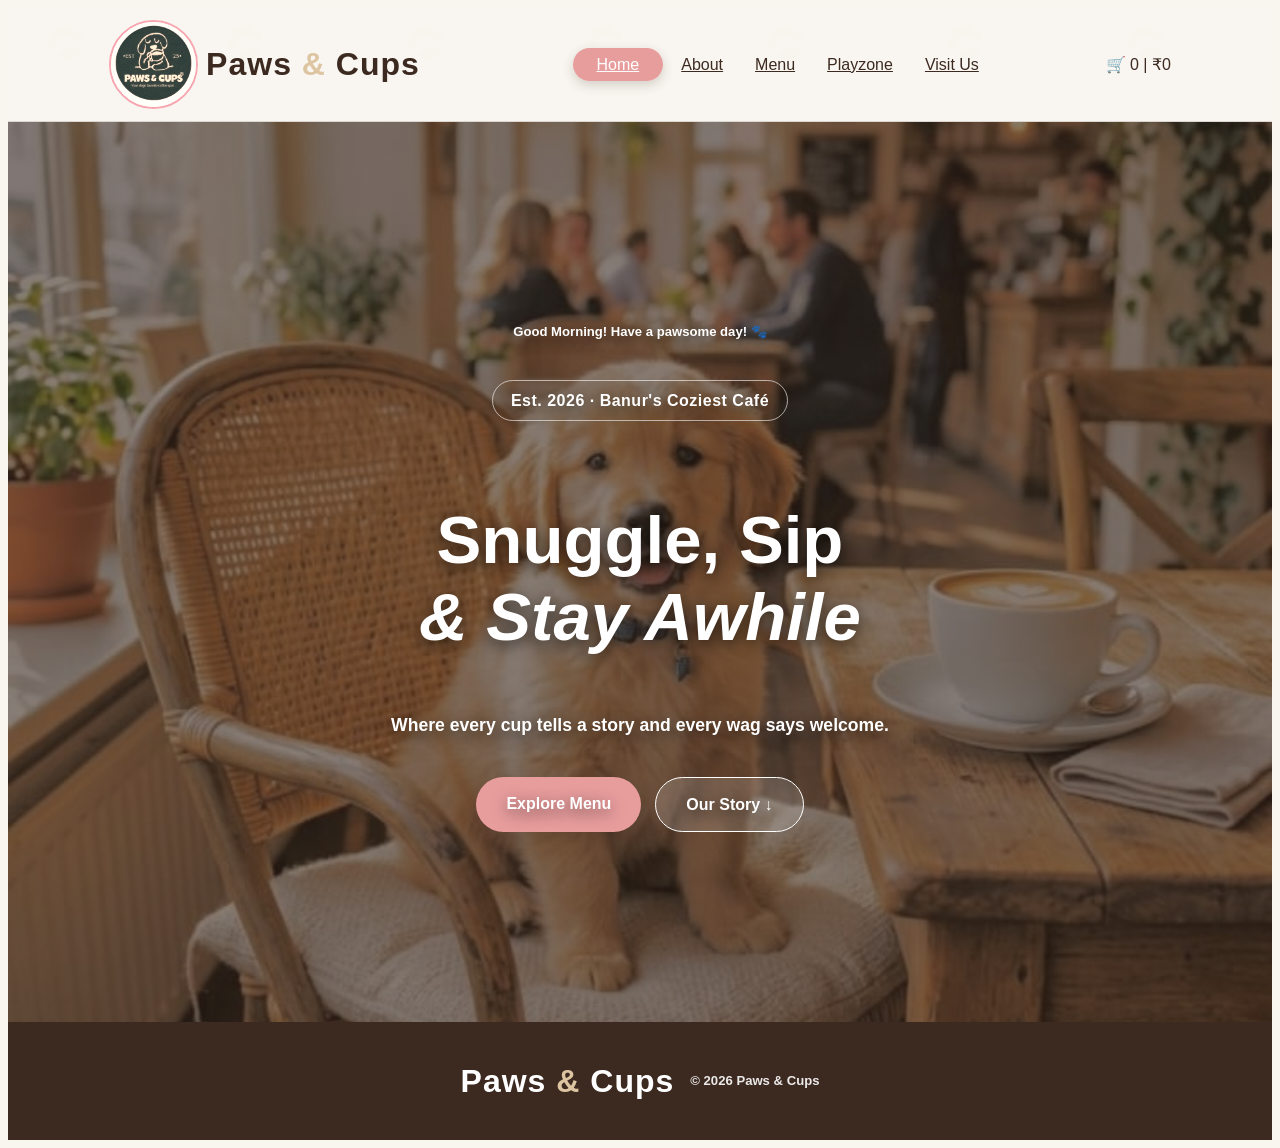
==== index.html @ e7d0efde "Rename index2.html to index.html" ====
<!DOCTYPE html>
<html lang="en">
<head>
  <meta charset="UTF-8">
  <meta name="viewport" content="width=device-width, initial-scale=1.0">
  <title>Paws & Cups</title>
  <link rel="stylesheet" href="style2.css">
</head>
<body>

<!-- NAVBAR -->
<header>
  <nav class="navbar">
    <div class="logo-area">
      <img src="images/logo.png" class="logo" alt="Paws & Cups Logo">
      <span class="cafe-name">Paws <span class="and-sign">&</span> Cups</span>
    </div>

    <ul class="nav-links">
      <li><a href="index2.html" class="active-link">Home</a></li>
      <li><a href="about2.html">About</a></li>
      <li><a href="menu2.html">Menu</a></li>
      <li><a href="Playzone.html">Playzone</a></li>
      <li><a href="contact2.html">Visit Us</a></li>
    </ul>
    <div class="menu-icon">☰</div>

<div class="cart-box">
  🛒 <span id="cart-count">0</span> | <span id="cart-total">₹0</span>
</div>
  </nav>
</header>

<!-- HOME -->
<section id="home" class="home-section">
  <div class="home-text">
    <p id="status"></p>
    <span class="top-tag">Est. 2026 · Banur's Coziest Café</span>
    <h1>Snuggle, Sip<br><em>&amp; Stay Awhile</em></h1>
    <p>Where every cup tells a story and every wag says welcome.</p>
    <div class="home-buttons">
      <a href="menu2.html" class="pink-btn">Explore Menu</a>
      <a href="about2.html" class="clear-btn">Our Story ↓</a>
    </div>
  </div>
</section>

<!-- FOOTER -->
<footer>
  <div class="footer-middle">
    <span class="cafe-name small">Paws <span class="and-sign">&</span> Cups</span>
    <p>© 2026 Paws & Cups</p>
  </div>
</footer>
<script src="script.js"></script>


</body>
</html>
---- style2.css ----
:root {
  --pink-light:  #F9F6F0;
  --pink-mid:    #E89D9D;
  --pink-main:   #DDC5A2;
  --green:       #A9CDE5;
  --dark:        #3C2A21;
  --card-bg:     rgba(249, 246, 240, 0.9);
  --border:      rgba(60, 42, 33, 0.15);
  --pink-gradient:      #E89D9D;
  --pink-gradient-dark: #D68181;
  --box-shadow:  0 12px 30px rgba(60, 42, 33, 0.15);
  --round:       24px;
  --round-small: 14px;
  --main-font:   'Verdana', sans-serif;
}

html {
  scroll-behavior: smooth;
}
body {
  font-family: var(--main-font);
  background-color: var(--pink-light);
  background-image: url("data:image/svg+xml,%3Csvg width='120' height='120' xmlns='http://www.w3.org/2000/svg'%3E%3Cg fill='%233C2A21' fill-opacity='0.04'%3E%3Cg transform='translate(15, 15) rotate(-15)'%3E%3Cpath d='M25 32 C32 32 36 26 25 25 C14 24 18 32 25 32 Z' /%3E%3Ccircle cx='16' cy='18' r='3.5'/%3E%3Ccircle cx='21' cy='13' r='3.5'/%3E%3Ccircle cx='28' cy='13' r='3.5'/%3E%3Ccircle cx='33' cy='18' r='3.5'/%3E%3C/g%3E%3Cg transform='translate(75, 75) rotate(20)'%3E%3Cpath d='M25 32 C32 32 36 26 25 25 C14 24 18 32 25 32 Z' /%3E%3Ccircle cx='16' cy='18' r='3.5'/%3E%3Ccircle cx='21' cy='13' r='3.5'/%3E%3Ccircle cx='28' cy='13' r='3.5'/%3E%3Ccircle cx='33' cy='18' r='3.5'/%3E%3C/g%3E%3C/g%3E%3C/svg%3E");
  background-size: 180px 180px;
  background-attachment: fixed;
  color: var(--dark);
  line-height: 1.7;
  animation: fadeIn 0.8s ease-out forwards;
}
img {
  display: block;
  max-width: 100%;
}
.navbar {
  display: flex;
  justify-content: space-between;
  align-items: center;
  padding: 12px 8%;
  background: var(--card-bg);
  border-bottom: 1px solid var(--border);
}
.logo-area {
  display: flex;
  align-items: center;
  gap: 8px;
}
.logo {
  width: 85px;
  height: 85px;
  border-radius: 50%;
  object-fit: cover;
  border: 2px solid var(--pink-mid);
  filter: sepia(0.25) hue-rotate(-20deg) saturate(1.15);
}
.cafe-name {
  font-family: var(--main-font);
  font-size: 2rem;
  font-weight: 700;
  letter-spacing: 1px;
}
.and-sign {
  color: var(--pink-main);
}
.nav-links {
  display: flex;
  align-items: center;
  gap: 4px;
  list-style: none;
}
.menu-icon {
  display: none;
  font-size: 1.5rem;
}
.nav-links a {
  padding: 7px 14px;
  border-radius: 50px;
  color: var(--dark);
  font-weight: 500;
}
.nav-links a:hover {
  background: var(--pink-light);
  color: var(--green);
}
.active-link {
  background: var(--pink-gradient) !important;
  color: #fff !important;
  padding: 8px 24px !important;
  box-shadow: 0 4px 12px rgba(60, 42, 33, 0.2);
  transition: all 0.3s ease;
}
.active-link:hover {
  background: var(--pink-gradient-dark) !important;
  transform: translateY(-2px);
  box-shadow: 0 6px 16px rgba(60, 42, 33, 0.3);
}
.home-section {
  position: relative;
  min-height: 600px;
  height: 100vh;
  display: flex;
  align-items: center;
  justify-content: center;
  text-align: center;
  color: #fff;
  background: linear-gradient(rgba(60, 42, 33, 0.55), rgba(60, 42, 33, 0.55)), url('images/cafe.jpeg') center / cover no-repeat;
  background-attachment: fixed;
}
.home-text {
  position: relative;
  z-index: 2;
  max-width: 680px;
  margin: 0 auto;
  padding: 0 24px;
  text-shadow: 0 4px 15px rgba(0, 0, 0, 0.6);
}
.top-tag {
  display: inline-block;
  padding: 6px 18px;
  border-radius: 50px;
  border: 1px solid rgba(255, 255, 255, 0.6);
  background: transparent;
  color: #fff;
  margin-bottom: 24px;
  font-weight: 700;
  letter-spacing: 0.5px;
}
.home-section h1 {
  font-family: var(--main-font);
  font-size: clamp(2.6rem, 6vw, 4.2rem);
  line-height: 1.15;
}
.home-section p {
  color: #fff;
  margin-bottom: 36px;
  font-weight: 700;
  font-size: 1.1rem;
}
.home-buttons {
  display: flex;
  justify-content: center;
  gap: 14px;
}
.scroll-arrow {
  position: absolute;
  bottom: 24px;
}
.pink-btn,
.clear-btn {
  display: inline-block;
  text-decoration: none;
  border-radius: 50px;
  padding: 13px 30px;
  font-weight: 700;
  transition: all 0.3s ease;
}
.pink-btn {
  background: var(--pink-gradient);
  color: #fff;
  border: none;
  box-shadow: 0 4px 15px rgba(60, 42, 33, 0.2);
}
.pink-btn:hover {
  background: var(--pink-gradient-dark);
  box-shadow: 0 6px 20px rgba(60, 42, 33, 0.3);
  transform: translateY(-3px) scale(1.03);
}
.clear-btn {
  background: rgba(255, 255, 255, 0.15);
  color: #fff;
  border: 1px solid #fff;
}
.clear-btn:hover {
  background: #fff;
  color: var(--dark);
  transform: translateY(-3px) scale(1.03);
}
.about {
  display: flex;
  align-items: center;
  gap: 60px;
  padding: clamp(60px, 10vw, 100px) 10%;
  background: transparent;
}
.about-img-box {
  flex: 0 0 45%;
  position: relative;
}
.about-img-note {
  position: absolute;
  bottom: 20px;
  right: 20px;
  background: #fff;
  padding: 8px 16px;
  border-radius: 50px;
}
.about-text h2 {
  font-family: var(--main-font);
  font-size: clamp(2rem, 3.5vw, 2.8rem);
}
.about-numbers {
  display: flex;
  gap: 32px;
  margin-top: 36px;
  padding-top: 28px;
  border-top: 1px solid var(--border);
}
.offerings {
  padding: clamp(60px, 10vw, 100px) 10%;
  background: transparent;
}
.section-tag {
  display: inline-block;
  padding: 4px 14px;
  border-radius: 50px;
  background: rgba(232, 157, 157, 0.4);
  color: var(--dark);
  font-weight: 600;
}
.cards {
  display: flex;
  gap: 24px;
}
.card {
  flex: 1;
  padding: 36px 28px;
  border-radius: var(--round);
  background: var(--dark);
  color: #ffffff;
  border: 1px solid rgba(255, 255, 255, 0.1);
  box-shadow: 0 10px 30px rgba(60, 42, 33, 0.2);
}
.card:hover {
  transform: translateY(-8px);
  background: #4a352b;
  box-shadow: 0 15px 40px rgba(60, 42, 33, 0.35);
}
.card-icon {
  width: 56px;
  height: 56px;
  border-radius: 14px;
  display: flex;
  align-items: center;
  justify-content: center;
  background: var(--pink-main);
  margin-bottom: 20px;
  font-size: 1.5rem;
}
.card-special {
  background: var(--pink-mid);
  color: #ffffff;
  border-color: rgba(255, 255, 255, 0.2);
}
.card-label {
  display: inline-block;
  margin-top: 16px;
  padding: 4px 12px;
  border-radius: 50px;
  background: #ffffff;
  color: var(--dark);
  font-weight: 700;
  font-size: 0.85rem;
  box-shadow: 0 4px 10px rgba(0,0,0,0.1);
}
.menu {
  padding: clamp(60px, 10vw, 100px) 10%;
  background: transparent;
}
.menu-top-section {
  text-align: center;
  margin-bottom: 50px;
}
.menu-tag {
  font-size: 1.3rem;
  padding: 8px 20px;
}
.menu-title {
  font-family: var(--main-font);
  font-size: clamp(2.5rem, 4.5vw, 3.5rem);
  margin-top: 15px;
  margin-bottom: 30px;
}
.search-box {
  display: block;
  margin: 30px auto;
  padding: 18px 28px 18px 55px;
  font-size: 1.15rem;
  font-family: inherit;
  border-radius: 60px;
  border: 2px solid rgba(60, 42, 33, 0.1);
  width: 100%;
  max-width: 550px;
  outline: none;
  background: #ffffff url("data:image/svg+xml,%3Csvg xmlns='http://www.w3.org/2000/svg' width='20' height='20' viewBox='0 0 24 24' fill='none' stroke='%233C2A21' stroke-width='2' stroke-linecap='round' stroke-linejoin='round'%3E%3Ccircle cx='11' cy='11' r='8'%3E%3C/circle%3E%3Cline x1='21' y1='21' x2='16.65' y2='16.65'%3E%3C/line%3E%3C/svg%3E") no-repeat 22px center;
  box-shadow: 
    0 10px 25px rgba(60, 42, 33, 0.05),
    inset 0 2px 5px rgba(255, 255, 255, 0.5);
  transition: all 0.4s cubic-bezier(0.175, 0.885, 0.32, 1.275);
  color: var(--dark);
}

.search-box::placeholder {
  color: rgba(60, 42, 33, 0.4);
  font-weight: 400;
}

.search-box:focus {
  border-color: var(--pink-mid);
  width: 100%;
  max-width: 580px;
  box-shadow: 
    0 15px 35px rgba(232, 157, 157, 0.2),
    0 0 0 4px rgba(232, 157, 157, 0.05);
  transform: translateY(-2px);
}
.qty-control {
  display: flex;
  align-items: center;
  gap: 12px;
  background: rgba(232, 157, 157, 0.2);
  border-radius: 50px;
  padding: 4px 6px;
}
.qty-btn {
  background: var(--pink-main);
  color: #fff;
  border: none;
  border-radius: 50%;
  width: 28px;
  height: 28px;
  display: flex;
  align-items: center;
  justify-content: center;
  cursor: pointer;
  font-weight: bold;
  font-size: 1.2rem;
  transition: all 0.2s ease;
}
.qty-btn:hover {
  background: var(--pink-gradient-dark);
  transform: scale(1.1);
}
.qty-text {
  font-weight: bold;
  color: var(--dark);
  min-width: 20px;
}
.menu-row {
  display: flex;
  flex-wrap: wrap;
  justify-content: center;
  align-items: flex-start;
  gap: 24px;
}
.menu-card {
  flex: 1 1 300px;
  border-radius: var(--round);
  background: var(--dark);
  color: #fff;
  border: 1px solid var(--border);
  box-shadow: var(--box-shadow);
  cursor: pointer;
}
.menu-card-top {
  display: flex;
  flex-direction: column;
  align-items: center;
  gap: 6px;
  padding: 24px 20px 16px;
}
.menu-photo {
  width: 100%;
  height: 220px;
  object-fit: cover;
  display: block;
  border-top: 1px solid var(--border);
  border-bottom: 1px solid var(--border);
}
.menu-emoji {
  font-size: 28px;
}
.menu-list li {
  display: flex;
  justify-content: center;
  align-items: center;
  gap: 20px;
  padding: 16px 28px;
  text-align: center;
  border-bottom: 1px solid var(--border);
  cursor: pointer;
  transition: all 0.3s ease;
}
.menu-list li:hover { 
  background: rgba(232, 157, 157, 0.4); 
  transform: translateX(5px); 
}
.price {
  font-weight: 600;
  color: var(--pink-main);
}
.why {
  padding: clamp(60px, 10vw, 100px) 10%;
  background: transparent;
}
.why-row {
  display: flex;
  gap: 24px;
}
.why-box {
  flex: 1;
  padding: 36px 28px;
  border-radius: var(--round);
  background: var(--card-bg);
  border: 1px solid var(--border);
  box-shadow: var(--box-shadow);
  color: var(--dark);
}
.why-box-pink {
  background: var(--pink-main);
  color: #fff;
  box-shadow: none;
}
.why-icon {
  width: 52px;
  height: 52px;
  border-radius: 14px;
  display: flex;
  align-items: center;
  justify-content: center;
  margin-bottom: 20px;
  background: rgba(60, 42, 33, 0.08);
}
.contact {
  padding: clamp(60px, 10vw, 100px) 10%;
  background: transparent;
}
.contact-inner {
  display: flex;
  gap: 60px;
  max-width: 900px;
  margin: 0 auto;
}
.contact-details {
  display: flex;
  flex-direction: column;
  gap: 20px;
  flex: 1;
}
.contact-item {
  display: flex;
  align-items: flex-start;
  gap: 16px;
}
.contact-icon {
  width: 44px;
  height: 44px;
  border-radius: var(--round-small);
  background: var(--card-bg);
  border: 1px solid var(--border);
  display: flex;
  align-items: center;
  justify-content: center;
}
.contact-item:nth-child(1) .contact-icon { background-image: url('images/pin.jpeg');   background-repeat: no-repeat; background-position: center; background-size: 30px; }
.contact-item:nth-child(2) .contact-icon { background-image: url('images/phone.jpeg'); background-repeat: no-repeat; background-position: center; background-size: 30px; }
.contact-item:nth-child(3) .contact-icon { background-image: url('images/mail.jpeg');  background-repeat: no-repeat; background-position: center; background-size: 30px; }
.contact-item:nth-child(4) .contact-icon { background-image: url('images/clock.jpeg'); background-repeat: no-repeat; background-position: center; background-size: 30px; }

.contact-item strong {
  font-size: 0.75rem;
  font-weight: 600;
  letter-spacing: 0.08em;
  text-transform: uppercase;
  color: rgba(60, 42, 33, 0.5);
  margin-bottom: 2px;
}
.contact-item span {
  font-size: 0.93rem;
  font-weight: 500;
  color: var(--dark);
}
footer {
  background: var(--dark);
  padding: 32px 10%;
}
.footer-middle {
  display: flex;
  justify-content: center;
  align-items: center;
  gap: 16px;
  flex-wrap: wrap;
  text-align: center;
}
footer .cafe-name {
  color: #fff;
  font-weight: 700;
}
footer p {
  color: rgba(255, 255, 255, 0.9);
  font-size: 0.82rem;
  font-weight: 700;
}
@media (max-width: 900px) {
  .about { gap: 40px; }
  .cards, .menu-row, .why-row { gap: 16px; }
  .contact-inner { gap: 40px; }
}

@media (max-width: 768px) {
  .menu-icon { display: flex; cursor: pointer; }
  .cafe-name { font-size: 2rem; }
  .nav-links {
    position: absolute;
    top: 72px;
    right: 0;
    width: 220px;
    background: var(--pink-light);
    flex-direction: column;
    padding: 12px 0;
    display: none;
    box-shadow: var(--box-shadow);
    border-radius: 0 0 var(--round) var(--round);
    border: 1px solid var(--border);
    z-index: 1000;
  }
  .nav-links.active {
    display: flex;
  }

  .nav-links li a { display: block; padding: 10px 24px; }

  .cards, .menu-row, .why-row,.about,.contact-inner { flex-direction: column; }

  .footer-middle { flex-direction: column; }
}
@media (max-width: 480px) {
  .navbar { padding: 0 5%; }
  .home-section h1 { font-size: 2.3rem; }
}
@keyframes fadeIn {
  from { opacity: 0; transform: translateY(15px); }
  to   { opacity: 1; transform: translateY(0); }
}

/* ═══════════════════════════════════════════
   CONTACT PAGE — contact2.html
═══════════════════════════════════════════ */

/* Mode Strip */
.mode-strip {
  display: flex;
  align-items: center;
  justify-content: center;
  gap: 1.1rem;
  padding: 0.55rem 2rem;
  background: var(--card-bg);
  border-bottom: 1px solid var(--border);
}
.mode-label {
  font-size: 0.72rem;
  font-weight: 600;
  letter-spacing: 0.12em;
  text-transform: uppercase;
  color: rgba(60, 42, 33, 0.4);
  user-select: none;
  transition: color 0.3s;
}
.mode-label.on { color: var(--pink-mid); }

.toggle-pill {
  width: 50px;
  height: 25px;
  background: rgba(60, 42, 33, 0.12);
  border: 1.5px solid rgba(60, 42, 33, 0.15);
  border-radius: 13px;
  position: relative;
  cursor: pointer;
  transition: background 0.4s, border-color 0.4s;
  flex-shrink: 0;
  outline: none;
}
.toggle-pill.active { background: var(--pink-mid); border-color: var(--pink-mid); }
.toggle-knob {
  position: absolute;
  top: 2px; left: 2px;
  width: 17px; height: 17px;
  background: #fff;
  border-radius: 50%;
  transition: transform 0.4s cubic-bezier(0.34, 1.56, 0.64, 1);
  box-shadow: 0 1px 4px rgba(0,0,0,0.18);
}
.toggle-pill.active .toggle-knob { transform: translateX(25px); }

/* Contact page layout */
.contact-page {
  max-width: 1060px;
  margin: 0 auto;
  padding: clamp(40px, 6vw, 70px) 10% clamp(60px, 8vw, 100px);
}
.contact-hero {
  text-align: center;
  margin-bottom: 2.5rem;
}
.contact-hero h2 {
  font-family: var(--main-font);
  font-size: clamp(1.8rem, 4vw, 2.8rem);
  margin: 0.6rem 0 0.5rem;
}
.contact-hero p {
  color: rgba(60, 42, 33, 0.6);
  font-size: 0.95rem;
}
.contact-grid {
  display: grid;
  grid-template-columns: 1fr 1fr;
  gap: 1.6rem;
}

/* Contact Cards */
.contact-card {
  background: var(--card-bg);
  border: 1px solid var(--border);
  border-radius: var(--round);
  padding: 2rem;
  box-shadow: 0 6px 20px rgba(60, 42, 33, 0.08);
  transition: box-shadow 0.35s;
}
.contact-card:hover { box-shadow: var(--box-shadow); }
.contact-card-title {
  font-family: var(--main-font);
  font-size: 1.1rem;
  font-weight: 700;
  color: var(--dark);
  margin-bottom: 1.4rem;
}

/* Full-width cards */
.map-card, .msg-card { grid-column: 1 / -1; }

/* Form fields */
.field { display: flex; flex-direction: column; gap: 0.38rem; margin-bottom: 0.95rem; }
.field:last-of-type { margin-bottom: 0; }
.field label {
  font-size: 0.68rem;
  font-weight: 600;
  letter-spacing: 0.12em;
  text-transform: uppercase;
  color: rgba(60, 42, 33, 0.5);
}
.field input, .field select {
  background: rgba(255,255,255,0.75);
  border: 1.5px solid var(--border);
  border-radius: var(--round-small);
  padding: 0.62rem 0.92rem;
  font-family: var(--main-font);
  font-size: 0.88rem;
  color: var(--dark);
  outline: none;
  width: 100%;
  transition: border-color 0.3s, box-shadow 0.3s;
}
.field input::placeholder { color: rgba(60, 42, 33, 0.4); }
.field input:focus, .field select:focus {
  border-color: var(--pink-mid);
  box-shadow: 0 0 0 3px rgba(232, 157, 157, 0.2);
  background: #fff;
}
.contact-grid2 { display: grid; grid-template-columns: 1fr 1fr; gap: 0.9rem; }

/* Seat pills */
.seat-row { display: flex; gap: 0.5rem; flex-wrap: wrap; }
.seat-pill {
  padding: 0.4rem 0.9rem;
  border-radius: 50px;
  border: 1.5px solid var(--border);
  background: rgba(255,255,255,0.55);
  font-family: var(--main-font);
  font-size: 0.78rem;
  font-weight: 500;
  color: rgba(60, 42, 33, 0.7);
  cursor: pointer;
  user-select: none;
  transition: all 0.28s ease;
}
.seat-pill:hover { border-color: var(--pink-mid); color: var(--pink-mid); background: rgba(232,157,157,0.07); }
.seat-pill.sel {
  background: var(--pink-gradient);
  border-color: var(--pink-gradient);
  color: #fff;
  font-weight: 600;
  box-shadow: 0 3px 12px rgba(232,157,157,0.35);
}

/* Birthday toggle */
.bday-toggle {
  display: flex;
  align-items: center;
  justify-content: space-between;
  padding: 0.85rem 1.1rem;
  margin: 1rem 0;
  background: rgba(255,255,255,0.5);
  border: 1.5px dashed var(--border);
  border-radius: var(--round-small);
  cursor: pointer;
  transition: background 0.3s, border-color 0.3s;
}
.bday-toggle:hover { background: rgba(232,157,157,0.06); border-color: var(--pink-mid); }
.bday-toggle.on { background: rgba(232,157,157,0.08); border-color: var(--pink-mid); border-style: solid; }
.bday-left { display: flex; align-items: center; gap: 0.75rem; }
.bday-icon { font-size: 1.05rem; line-height: 1; }
.bday-text { font-size: 0.86rem; font-weight: 500; color: var(--dark); }
.bday-sub { font-size: 0.71rem; color: rgba(60, 42, 33, 0.5); margin-top: 0.1rem; }
.bday-check-box {
  width: 21px; height: 21px;
  border-radius: 6px;
  border: 1.5px solid var(--border);
  background: #fff;
  display: flex; align-items: center; justify-content: center;
  flex-shrink: 0;
  font-size: 0; color: #fff;
  transition: all 0.3s ease;
}
.bday-toggle.on .bday-check-box { background: var(--pink-mid); border-color: var(--pink-mid); font-size: 11px; }

/* Book button (extends .pink-btn) */
.book-btn {
  width: 100%;
  margin-top: 0.5rem;
  border-radius: 50px;
  position: relative;
  overflow: hidden;
}
.btn-ripple {
  position: absolute;
  border-radius: 50%;
  background: rgba(255,255,255,0.28);
  transform: scale(0);
  animation: rpl 0.55s linear;
  pointer-events: none;
}
@keyframes rpl { to { transform: scale(4); opacity: 0; } }

/* Info card items */
.info-item {
  display: flex;
  align-items: flex-start;
  gap: 1rem;
  padding: 1rem 0;
  border-bottom: 1px solid var(--border);
  transition: padding-left 0.3s;
}
.info-item:last-child { border-bottom: none; padding-bottom: 0; }
.info-item:first-child { padding-top: 0; }
.info-item:hover { padding-left: 4px; }
.info-icon {
  width: 36px; height: 36px;
  background: var(--card-bg);
  border: 1px solid var(--border);
  border-radius: var(--round-small);
  display: flex; align-items: center; justify-content: center;
  flex-shrink: 0; font-size: 0.95rem;
  transition: background 0.3s, transform 0.3s;
}
.info-item:hover .info-icon { background: var(--pink-mid); transform: scale(1.06); }
.info-label {
  font-size: 0.67rem;
  font-weight: 600;
  text-transform: uppercase;
  letter-spacing: 0.11em;
  color: rgba(60, 42, 33, 0.5);
  margin-bottom: 0.2rem;
}
.info-val { font-size: 0.9rem; color: var(--dark); }
.yappy { display: none; font-size: 0.75rem; font-weight: 600; color: var(--pink-mid); margin-top: 0.25rem; }
body.pet-mode .yappy { display: block; }
body.pet-mode .hours-val { opacity: 0.4; text-decoration: line-through; }

/* Map card */
.map-wrap {
  width: 100%;
  height: 210px;
  border-radius: var(--round-small);
  background: rgba(249,246,240,0.6);
  position: relative;
  overflow: hidden;
  border: 1px solid var(--border);
}
.map-wrap::before {
  content: '';
  position: absolute;
  inset: 0;
  background:
    linear-gradient(90deg, transparent 45%, rgba(255,255,255,0.5) 45%, rgba(255,255,255,0.5) 55%, transparent 55%),
    linear-gradient(0deg, transparent 35%, rgba(255,255,255,0.5) 35%, rgba(255,255,255,0.5) 45%, transparent 45%);
}
.map-block { position: absolute; background: rgba(60, 42, 33, 0.08); border-radius: 3px; }
.map-pin-wrap {
  position: absolute;
  top: 50%; left: 50%;
  transform: translate(-50%, -60%);
  display: flex; flex-direction: column; align-items: center;
  animation: mapfloat 3.5s ease-in-out infinite;
}
@keyframes mapfloat {
  0%, 100% { transform: translate(-50%, -60%); }
  50% { transform: translate(-50%, -68%); }
}
.map-bubble {
  background: var(--pink-gradient);
  color: #fff;
  padding: 0.48rem 1.1rem;
  border-radius: 50px;
  font-size: 0.8rem;
  font-weight: 600;
  white-space: nowrap;
  box-shadow: 0 4px 18px rgba(232,157,157,0.4);
  letter-spacing: 0.03em;
  display: flex; align-items: center; gap: 0.45rem;
}
.map-bubble-tail {
  width: 0; height: 0;
  border-left: 7px solid transparent;
  border-right: 7px solid transparent;
  border-top: 9px solid var(--pink-gradient);
}

/* Message card */
.msg-grid { display: grid; grid-template-columns: 1fr 1fr; gap: 0.9rem; margin-bottom: 1rem; }
.msg-card textarea {
  background: rgba(255,255,255,0.75);
  border: 1.5px solid var(--border);
  border-radius: var(--round-small);
  padding: 0.68rem 0.92rem;
  font-family: var(--main-font);
  font-size: 0.88rem;
  color: var(--dark);
  outline: none;
  resize: vertical;
  min-height: 100px;
  width: 100%;
  transition: border-color 0.3s, box-shadow 0.3s;
}
.msg-card textarea:focus { border-color: var(--pink-mid); box-shadow: 0 0 0 3px rgba(232, 157, 157, 0.2); }
.msg-card textarea::placeholder { color: rgba(60, 42, 33, 0.4); }
.send-btn { margin-top: 0.5rem; }
#status { font-size: 0.82rem; margin-top: 0.6rem; min-height: 1.2em; transition: color 0.3s; }

/* Modal */
.modal-backdrop {
  position: fixed; inset: 0; z-index: 900;
  background: rgba(60, 42, 33, 0.35);
  backdrop-filter: blur(6px);
  display: flex; align-items: center; justify-content: center;
  opacity: 0; pointer-events: none;
  transition: opacity 0.4s;
}
.modal-backdrop.show { opacity: 1; pointer-events: all; }
.modal-card {
  background: var(--card-bg);
  border-radius: var(--round);
  padding: 3rem 3.2rem;
  text-align: center;
  max-width: 380px;
  width: 90%;
  box-shadow: 0 24px 80px rgba(60, 42, 33, 0.22);
  transform: translateY(20px) scale(0.95);
  transition: transform 0.5s cubic-bezier(0.22, 1, 0.36, 1);
  border: 1px solid var(--border);
}
.modal-backdrop.show .modal-card { transform: translateY(0) scale(1); }
.modal-emoji { font-size: 3rem; display: block; margin-bottom: 1.1rem; animation: bob 2.5s ease-in-out infinite; }
@keyframes bob { 0%, 100% { transform: translateY(0); } 50% { transform: translateY(-7px); } }
.modal-card h3 { font-family: var(--main-font); font-size: 1.5rem; font-weight: 700; color: var(--dark); margin-bottom: 0.5rem; }
.modal-card p { font-size: 0.87rem; color: rgba(60, 42, 33, 0.6); line-height: 1.6; }
.modal-close { margin-top: 1.8rem; }

/* Confetti canvas */
#confetti-canvas { position: fixed; inset: 0; z-index: 9999; pointer-events: none; }

/* Pet mode body tint */
body.pet-mode {
  --pink-light: #faf0f5;
  --card-bg: rgba(255, 248, 251, 0.9);
  --pink-mid: #c4728e;
  --pink-gradient: #a0436e;
  --pink-gradient-dark: #8a2f5c;
}

/* Responsive */
@media (max-width: 700px) {
  .contact-grid { grid-template-columns: 1fr; }
  .map-card, .msg-card { grid-column: 1; }
  .contact-grid2, .msg-grid { grid-template-columns: 1fr; }
  .contact-page { padding: 2rem 5% 4rem; }
}
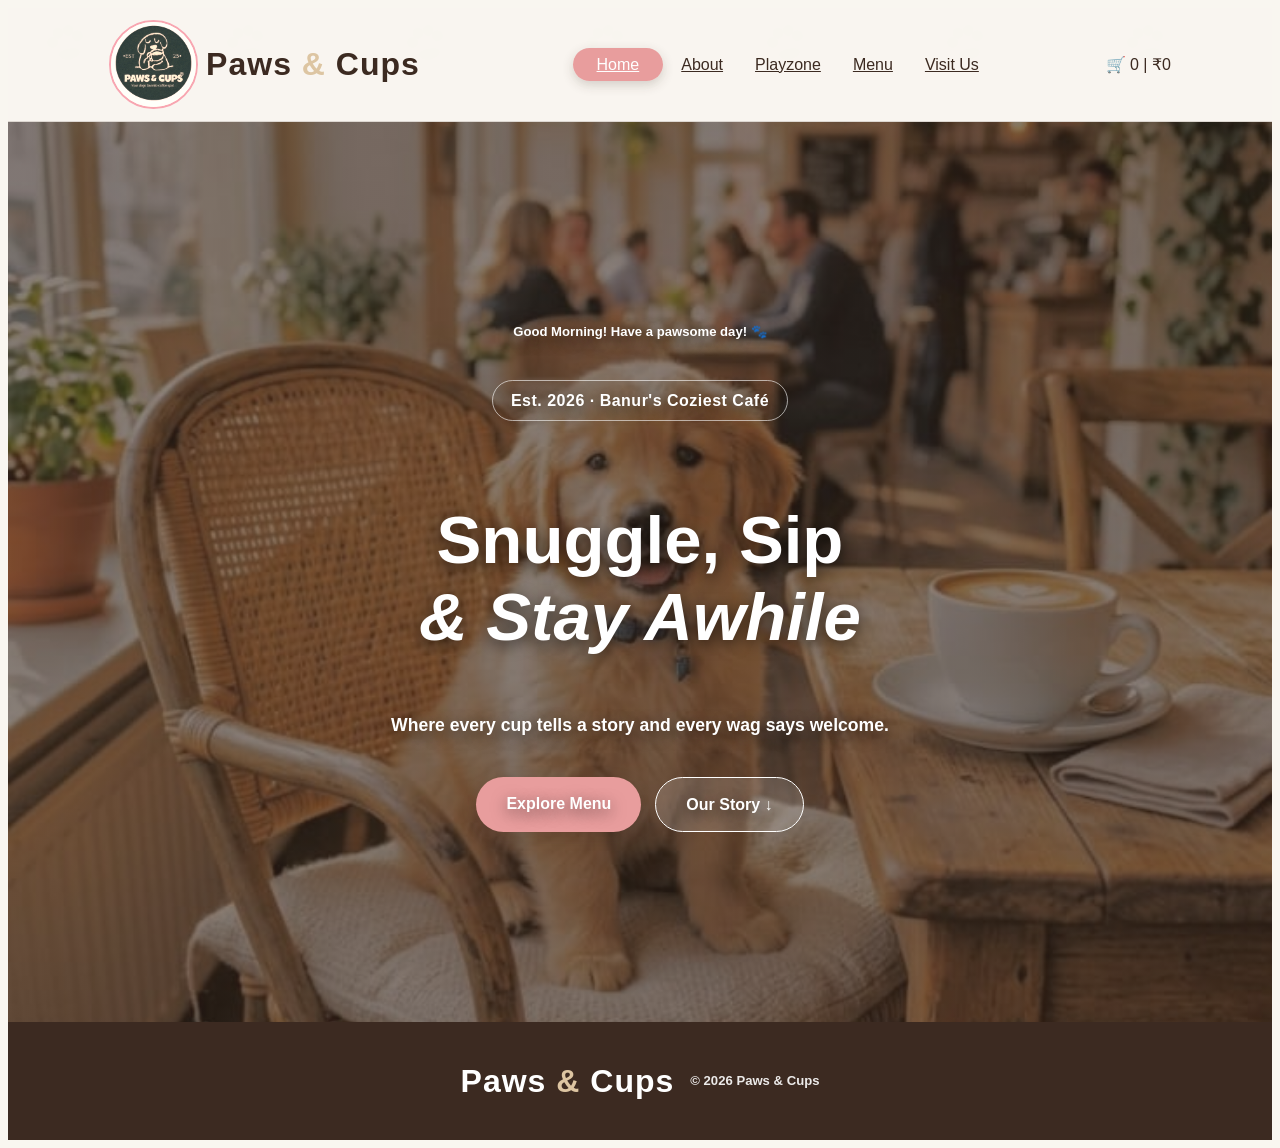
==== commit e422a21e: "Update index.html" ====
--- a/index.html
+++ b/index.html
@@ -17,10 +17,10 @@
     </div>
 
     <ul class="nav-links">
-      <li><a href="index2.html" class="active-link">Home</a></li>
+      <li><a href="index.html" class="active-link">Home</a></li>
       <li><a href="about2.html">About</a></li>
+      <li><a href="Playzone.html">Playzone</a></li>
       <li><a href="menu2.html">Menu</a></li>
-      <li><a href="Playzone.html">Playzone</a></li>
       <li><a href="contact2.html">Visit Us</a></li>
     </ul>
     <div class="menu-icon">☰</div>
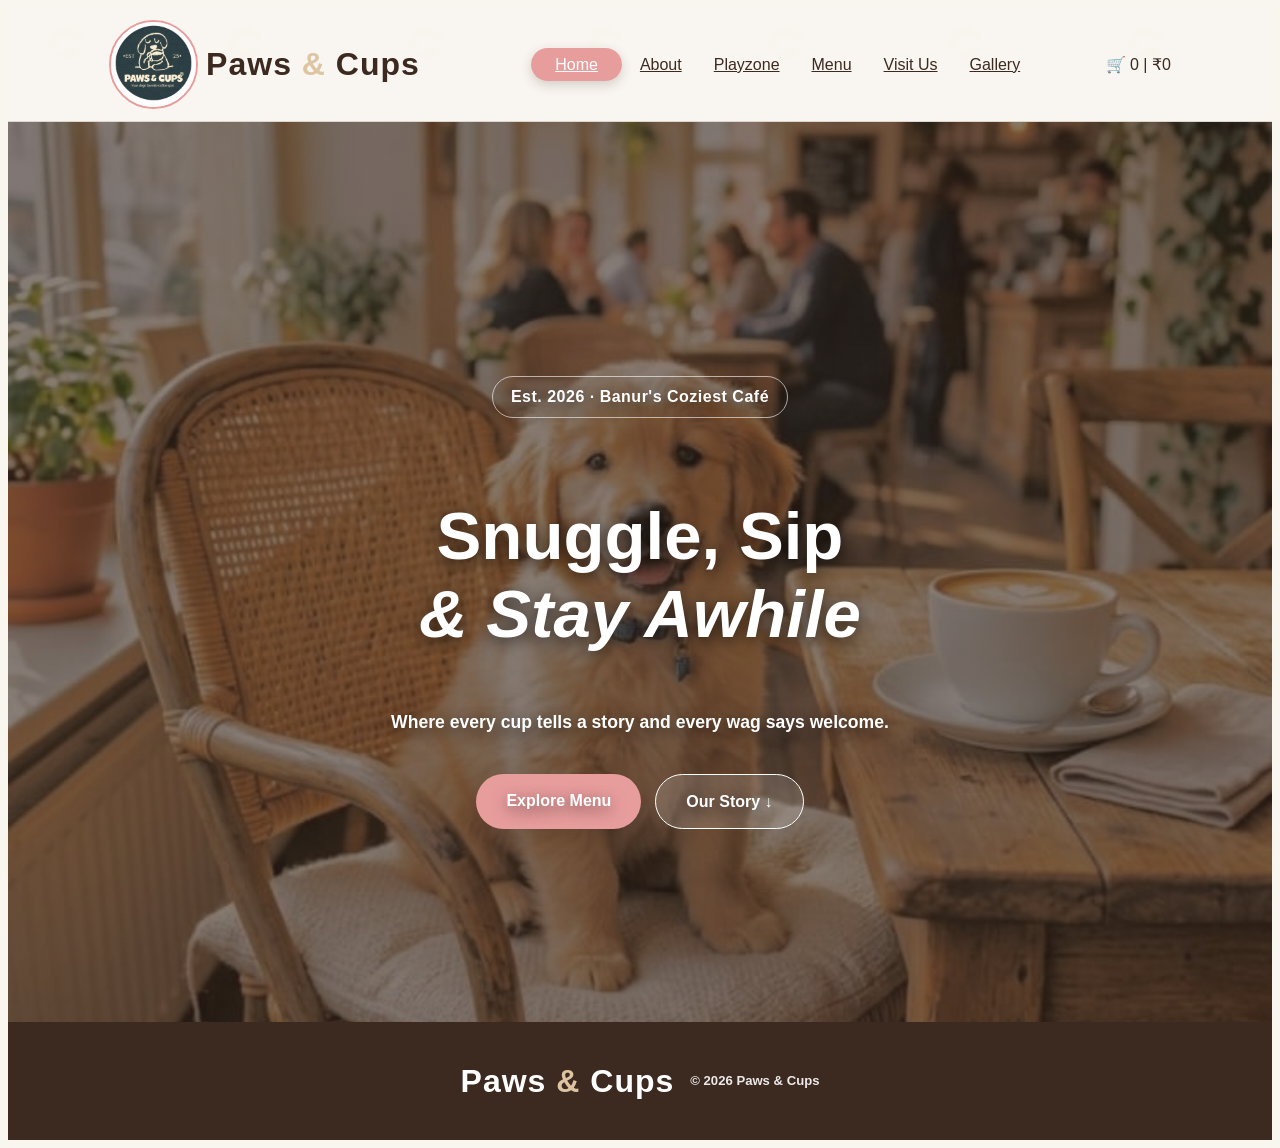
==== commit cdb62ae6: "Update index.html" ====
--- a/index.html
+++ b/index.html
@@ -22,6 +22,7 @@
       <li><a href="Playzone.html">Playzone</a></li>
       <li><a href="menu2.html">Menu</a></li>
       <li><a href="contact2.html">Visit Us</a></li>
+      <li><a href="gallery.html">Gallery</a></li>
     </ul>
     <div class="menu-icon">☰</div>
 
--- a/style2.css
+++ b/style2.css
@@ -50,7 +50,6 @@
   border-radius: 50%;
   object-fit: cover;
   border: 2px solid var(--pink-mid);
-  filter: sepia(0.25) hue-rotate(-20deg) saturate(1.15);
 }
 .cafe-name {
   font-family: var(--main-font);
@@ -892,7 +891,232 @@
   .contact-grid2, .msg-grid { grid-template-columns: 1fr; }
   .contact-page { padding: 2rem 5% 4rem; }
 }
-
-
-
-
+/* ── REVIEWS SECTION ── */
+.reviews-section {
+  padding: clamp(60px, 10vw, 100px) 10%;
+  background: transparent;
+  text-align: center;
+}
+.reviews-section h2 {
+  font-family: var(--main-font);
+  font-size: clamp(1.6rem, 4vw, 2.4rem);
+  color: var(--dark);
+  margin: 0.6rem 0 0.4rem;
+}
+.reviews-sub {
+  color: rgba(60, 42, 33, 0.55);
+  font-size: 0.92rem;
+  margin-bottom: 2.5rem;
+}
+.reviews-track-wrap {
+  overflow: hidden;
+  position: relative;
+}
+.reviews-track-wrap::before,
+.reviews-track-wrap::after {
+  content: '';
+  position: absolute;
+  top: 0; bottom: 0;
+  width: 100px;
+  z-index: 2;
+  pointer-events: none;
+}
+.reviews-track-wrap::before { left: 0;  background: linear-gradient(to right, var(--pink-light), transparent); }
+.reviews-track-wrap::after  { right: 0; background: linear-gradient(to left,  var(--pink-light), transparent); }
+.reviews-track {
+  display: flex;
+  gap: 1.4rem;
+  padding: 1rem 0.5rem 1.5rem;
+  animation: scrollReviews 32s linear infinite;
+  width: max-content;
+}
+.reviews-track:hover { animation-play-state: paused; }
+@keyframes scrollReviews {
+  0%   { transform: translateX(0); }
+  100% { transform: translateX(-50%); }
+}
+.review-card {
+  background: var(--card-bg);
+  border: 1px solid var(--border);
+  border-radius: var(--round);
+  padding: 1.6rem;
+  width: 280px;
+  flex-shrink: 0;
+  text-align: left;
+  box-shadow: 0 6px 20px rgba(60, 42, 33, 0.08);
+  transition: transform 0.3s, box-shadow 0.35s;
+  cursor: default;
+}
+.review-card:hover {
+  transform: translateY(-6px);
+  box-shadow: var(--box-shadow);
+}
+.review-top {
+  display: flex;
+  align-items: center;
+  gap: 0.75rem;
+  margin-bottom: 1rem;
+}
+.reviewer-avatar {
+  width: 42px; height: 42px;
+  border-radius: 50%;
+  display: flex;
+  align-items: center;
+  justify-content: center;
+  font-size: 1.1rem;
+  font-weight: 700;
+  color: #fff;
+  flex-shrink: 0;
+}
+.reviewer-name {
+  font-family: var(--main-font);
+  font-weight: 700;
+  font-size: 0.88rem;
+  color: var(--dark);
+  margin: 0 0 2px;
+}
+.reviewer-pet {
+  font-size: 0.72rem;
+  color: rgba(60, 42, 33, 0.5);
+}
+.review-stars {
+  font-size: 0.85rem;
+  letter-spacing: 2px;
+  margin-bottom: 0.6rem;
+  color: var(--pink-mid);
+}
+.review-text {
+  font-size: 0.83rem;
+  color: rgba(60, 42, 33, 0.75);
+  line-height: 1.65;
+  margin: 0;
+}
+.review-tag {
+  display: inline-block;
+  margin-top: 0.85rem;
+  background: rgba(232, 157, 157, 0.18);
+  color: var(--dark);
+  font-size: 0.67rem;
+  font-weight: 600;
+  letter-spacing: 0.1em;
+  text-transform: uppercase;
+  padding: 3px 12px;
+  border-radius: 50px;
+  border: 1px solid var(--border);
+}
+.write-review-wrap {
+  margin-top: 2.5rem;
+}
+.write-review-wrap p {
+  color: rgba(60, 42, 33, 0.55);
+  font-size: 0.88rem;
+  margin-bottom: 1rem;
+}
+
+/* Review Modal */
+.review-modal-backdrop {
+  display: none;
+  position: fixed;
+  inset: 0;
+  background: rgba(60, 42, 33, 0.35);
+  backdrop-filter: blur(6px);
+  z-index: 950;
+  align-items: center;
+  justify-content: center;
+}
+.review-modal-backdrop.open { display: flex; }
+.review-modal {
+  background: var(--card-bg);
+  border: 1px solid var(--border);
+  border-radius: var(--round);
+  padding: 2.4rem 2.6rem;
+  width: 90%;
+  max-width: 460px;
+  box-shadow: 0 24px 80px rgba(60, 42, 33, 0.22);
+  animation: slideUp 0.38s cubic-bezier(0.22, 1, 0.36, 1);
+}
+@keyframes slideUp {
+  from { transform: translateY(24px) scale(0.97); opacity: 0; }
+  to   { transform: translateY(0)    scale(1);    opacity: 1; }
+}
+.review-modal h3 {
+  font-family: var(--main-font);
+  font-size: 1.3rem;
+  font-weight: 700;
+  color: var(--dark);
+  margin: 0 0 4px;
+}
+.review-modal .modal-sub {
+  color: rgba(60, 42, 33, 0.5);
+  font-size: 0.82rem;
+  margin: 0 0 1.4rem;
+}
+.review-modal textarea {
+  background: rgba(255,255,255,0.75);
+  border: 1.5px solid var(--border);
+  border-radius: var(--round-small);
+  padding: 0.68rem 0.92rem;
+  font-family: var(--main-font);
+  font-size: 0.88rem;
+  color: var(--dark);
+  outline: none;
+  resize: vertical;
+  min-height: 90px;
+  width: 100%;
+  box-sizing: border-box;
+  transition: border-color 0.3s, box-shadow 0.3s;
+}
+.review-modal textarea:focus {
+  border-color: var(--pink-mid);
+  box-shadow: 0 0 0 3px rgba(232, 157, 157, 0.2);
+}
+.star-picker {
+  display: flex;
+  gap: 6px;
+  margin-bottom: 1.2rem;
+}
+.star-picker span {
+  font-size: 1.7rem;
+  cursor: pointer;
+  filter: grayscale(1) opacity(0.4);
+  transition: filter 0.15s, transform 0.15s;
+}
+.star-picker span.lit { filter: grayscale(0) opacity(1); transform: scale(1.12); }
+.modal-actions {
+  display: flex;
+  gap: 0.75rem;
+  margin-top: 1.4rem;
+}
+.modal-cancel {
+  flex: 1;
+  padding: 11px;
+  border: 1.5px solid var(--border);
+  background: transparent;
+  border-radius: 50px;
+  font-family: var(--main-font);
+  font-size: 0.85rem;
+  font-weight: 600;
+  color: rgba(60, 42, 33, 0.6);
+  cursor: pointer;
+  transition: background 0.2s, border-color 0.2s;
+}
+.modal-cancel:hover { background: rgba(232,157,157,0.1); border-color: var(--pink-mid); }
+.modal-submit {
+  flex: 2;
+  padding: 11px;
+  border: none;
+  border-radius: 50px;
+  font-family: var(--main-font);
+  font-size: 0.85rem;
+  font-weight: 700;
+  color: #fff;
+  cursor: pointer;
+  background: var(--pink-gradient);
+  box-shadow: 0 4px 15px rgba(60, 42, 33, 0.2);
+  transition: background 0.25s, transform 0.2s, box-shadow 0.2s;
+}
+.modal-submit:hover {
+  background: var(--pink-gradient-dark);
+  transform: translateY(-2px);
+  box-shadow: 0 6px 20px rgba(60, 42, 33, 0.3);
+}
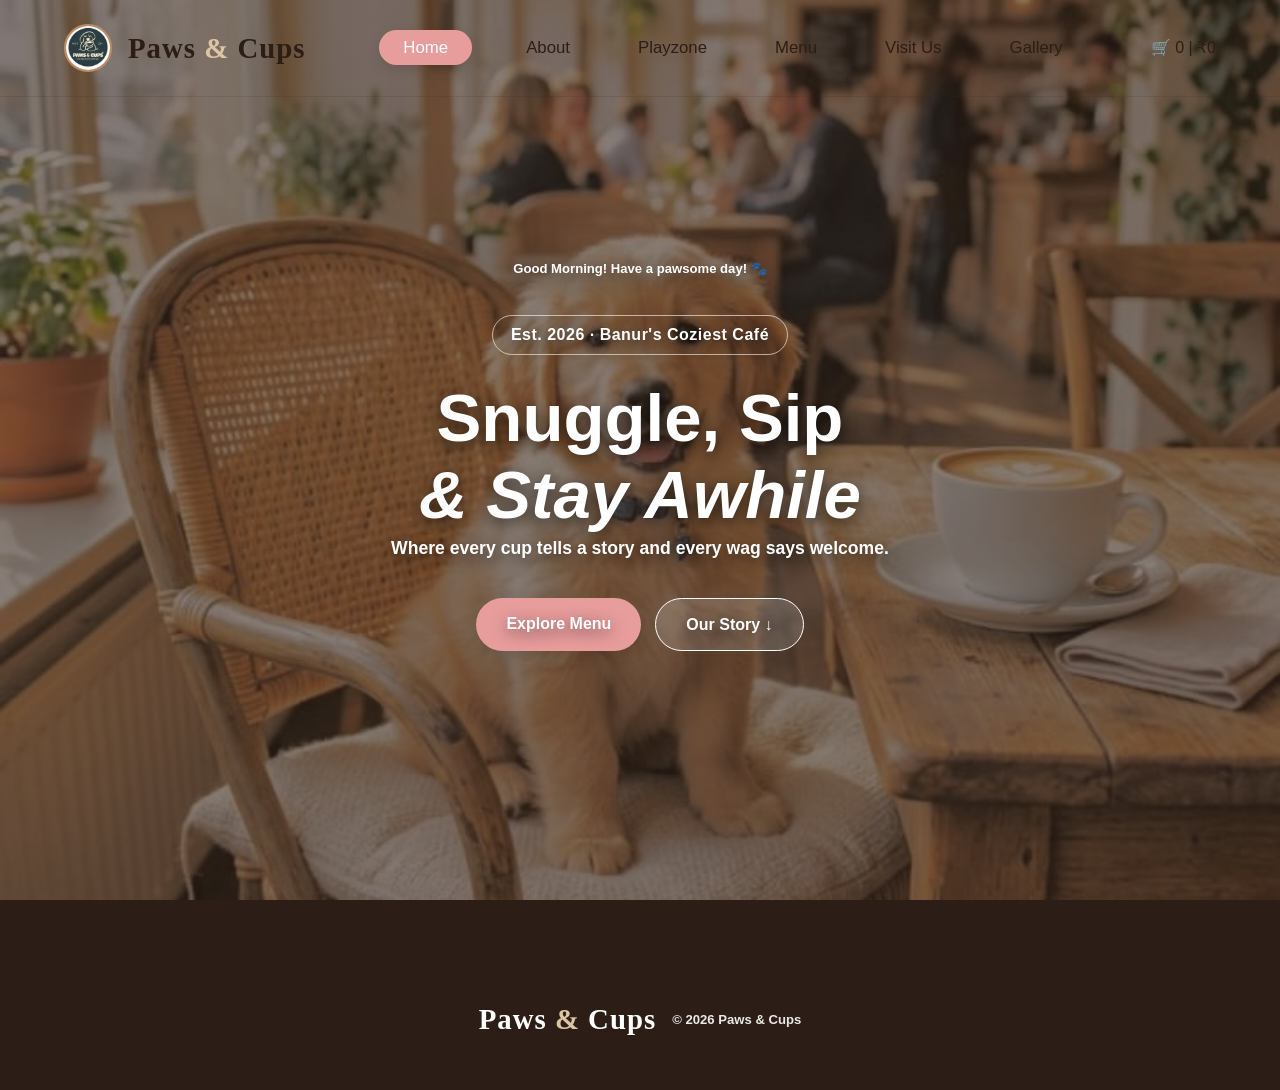
==== commit afbd8a55: "Update index.html" ====
--- a/index.html
+++ b/index.html
@@ -4,7 +4,7 @@
   <meta charset="UTF-8">
   <meta name="viewport" content="width=device-width, initial-scale=1.0">
   <title>Paws & Cups</title>
-  <link rel="stylesheet" href="style2.css">
+  <link rel="stylesheet" href="style2.css?v=3">
 </head>
 <body>
 
--- a/style2.css
+++ b/style2.css
@@ -1120,3 +1120,1619 @@
   transform: translateY(-2px);
   box-shadow: 0 6px 20px rgba(60, 42, 33, 0.3);
 }
+@import url('https://fonts.googleapis.com/css2?family=Outfit:wght@300;400;500;600;700&family=Playfair+Display:ital,wght@0,400;0,600;0,700;1,400&display=swap');
+
+:root {
+  --color-bg: #FDFBF7;
+  --color-surface: #FFFFFF;
+  --color-primary: #2C1E16;
+  --color-secondary: #5A4A42;
+  --color-accent: #C18C5D;
+  --color-accent-light: #EAD8C7;
+  --color-pet: #E29578;
+  --shadow-sm: 0 4px 12px rgba(44, 30, 22, 0.05);
+  --shadow-md: 0 12px 24px rgba(44, 30, 22, 0.08);
+  --shadow-lg: 0 24px 48px rgba(44, 30, 22, 0.12);
+  --radius-sm: 12px;
+  --radius-md: 20px;
+  --radius-lg: 32px;
+  --transition-fast: 0.2s cubic-bezier(0.4, 0, 0.2, 1);
+  --transition-slow: 0.6s cubic-bezier(0.22, 1, 0.36, 1);
+  --font-sans: 'Outfit', sans-serif;
+  --font-serif: 'Playfair Display', serif;
+}
+
+* {
+  margin: 0;
+  padding: 0;
+  box-sizing: border-box;
+}
+
+body {
+  font-family: var(--font-sans);
+  background-color: var(--color-bg);
+  color: var(--color-primary);
+  line-height: 1.6;
+  overflow-x: hidden;
+}
+
+/* Glassmorphism Navbar */
+.navbar {
+  position: fixed;
+  top: 0;
+  left: 0;
+  width: 100%;
+  padding: 1.5rem 5%;
+  display: flex;
+  justify-content: space-between;
+  align-items: center;
+  z-index: 1000;
+  transition: var(--transition-slow);
+  backdrop-filter: blur(0px);
+  background: transparent;
+}
+
+.navbar.scrolled {
+  padding: 1rem 5%;
+  background: rgba(253, 251, 247, 0.85);
+  backdrop-filter: blur(12px);
+  box-shadow: var(--shadow-sm);
+}
+
+.logo-area {
+  display: flex;
+  align-items: center;
+  gap: 1rem;
+  text-decoration: none;
+}
+
+.logo {
+  width: 48px;
+  height: 48px;
+  border-radius: 50%;
+  object-fit: cover;
+  border: 2px solid var(--color-accent);
+}
+
+.cafe-name {
+  font-family: var(--font-serif);
+  font-size: 1.8rem;
+  font-weight: 700;
+  color: var(--color-primary);
+}
+
+.nav-links {
+  display: flex;
+  gap: 2.5rem;
+  list-style: none;
+  align-items: center;
+}
+
+.nav-links a {
+  text-decoration: none;
+  color: var(--color-primary);
+  font-weight: 500;
+  font-size: 1.05rem;
+  transition: var(--transition-fast);
+  position: relative;
+}
+
+.nav-links a::after {
+  content: '';
+  position: absolute;
+  bottom: -4px;
+  left: 0;
+  width: 0;
+  height: 2px;
+  background-color: var(--color-accent);
+  transition: var(--transition-fast);
+}
+
+.nav-links a:hover::after,
+.nav-links a.active::after {
+  width: 100%;
+}
+
+.nav-links a.active {
+  color: var(--color-accent);
+}
+
+.btn-primary {
+  display: inline-flex;
+  align-items: center;
+  justify-content: center;
+  padding: 0.8rem 1.8rem;
+  background-color: var(--color-accent);
+  color: #fff !important;
+  text-decoration: none;
+  border-radius: var(--radius-full);
+  font-weight: 600;
+  transition: var(--transition-fast);
+  border: none;
+  cursor: pointer;
+}
+.btn-primary::after { display: none !important; }
+
+.btn-primary:hover {
+  background-color: var(--color-primary);
+  transform: translateY(-2px);
+  box-shadow: var(--shadow-md);
+}
+
+/* Sections */
+section {
+  padding: 8rem 5%;
+}
+
+.hero {
+  height: 100vh;
+  display: flex;
+  align-items: center;
+  justify-content: center;
+  position: relative;
+  padding-top: 0;
+  overflow: hidden;
+}
+
+.hero-bg {
+  position: absolute;
+  inset: 0;
+  z-index: -1;
+}
+
+.hero-bg img {
+  width: 100%;
+  height: 100%;
+  object-fit: cover;
+  filter: brightness(0.7);
+}
+
+.hero-content {
+  text-align: center;
+  color: #fff;
+  max-width: 800px;
+  opacity: 0;
+  transform: translateY(30px);
+  animation: fadeUp 1s forwards 0.3s;
+}
+
+@keyframes fadeUp {
+  to {
+    opacity: 1;
+    transform: translateY(0);
+  }
+}
+
+.hero-tag {
+  font-size: 1rem;
+  text-transform: uppercase;
+  letter-spacing: 3px;
+  margin-bottom: 1.5rem;
+  font-weight: 600;
+  color: var(--color-accent-light);
+  display: inline-block;
+  padding: 0.5rem 1.5rem;
+  border: 1px solid rgba(255,255,255,0.3);
+  border-radius: var(--radius-full);
+  backdrop-filter: blur(4px);
+}
+
+.hero h1 {
+  font-family: var(--font-serif);
+  font-size: clamp(3.5rem, 8vw, 6.5rem);
+  line-height: 1.1;
+  margin-bottom: 1.5rem;
+}
+
+.hero p {
+  font-size: clamp(1.1rem, 2vw, 1.4rem);
+  margin-bottom: 2.5rem;
+  font-weight: 300;
+  color: rgba(255, 255, 255, 0.95);
+}
+
+/* Reveal on Scroll */
+.reveal {
+  opacity: 0;
+  transform: translateY(40px);
+  transition: var(--transition-slow);
+}
+
+.reveal.active {
+  opacity: 1;
+  transform: translateY(0);
+}
+
+/* Common Section Headers */
+.section-header {
+  text-align: center;
+  margin-bottom: 4rem;
+}
+
+.section-title {
+  font-family: var(--font-serif);
+  font-size: clamp(2.5rem, 4vw, 3.5rem);
+  color: var(--color-primary);
+  margin-bottom: 1rem;
+}
+
+.section-subtitle {
+  color: var(--color-accent);
+  font-weight: 600;
+  text-transform: uppercase;
+  letter-spacing: 2px;
+}
+
+/* Grid Layouts */
+.grid-2 {
+  display: grid;
+  grid-template-columns: 1fr 1fr;
+  gap: 5rem;
+  align-items: center;
+}
+
+.about-img {
+  border-radius: var(--radius-lg);
+  overflow: hidden;
+  box-shadow: var(--shadow-lg);
+  position: relative;
+}
+.about-img::after {
+  content: '';
+  position: absolute;
+  inset: 0;
+  border-radius: var(--radius-lg);
+  box-shadow: inset 0 0 0 1px rgba(255,255,255,0.2);
+  pointer-events: none;
+}
+
+.about-img img {
+  width: 100%;
+  height: 100%;
+  object-fit: cover;
+  transition: var(--transition-slow);
+}
+
+.about-img:hover img {
+  transform: scale(1.05);
+}
+
+.about-text h3 {
+  font-family: var(--font-serif);
+  font-size: 2.5rem;
+  margin-bottom: 1.5rem;
+  line-height: 1.2;
+}
+
+.about-text p {
+  color: var(--color-secondary);
+  font-size: 1.15rem;
+  margin-bottom: 1.5rem;
+}
+
+/* Cards */
+.card-grid {
+  display: grid;
+  grid-template-columns: repeat(auto-fit, minmax(300px, 1fr));
+  gap: 2.5rem;
+}
+
+.card {
+  background: var(--color-surface);
+  border-radius: var(--radius-lg);
+  padding: 3rem 2.5rem;
+  text-align: center;
+  box-shadow: var(--shadow-sm);
+  transition: var(--transition-fast);
+  border: 1px solid var(--border-color);
+}
+
+.card:hover {
+  transform: translateY(-10px);
+  box-shadow: var(--shadow-md);
+  border-color: var(--color-accent);
+}
+
+.card-icon {
+  font-size: 3.5rem;
+  margin-bottom: 1.5rem;
+}
+
+.card h3 {
+  font-family: var(--font-serif);
+  font-size: 1.8rem;
+  margin-bottom: 1rem;
+}
+
+.card p {
+  color: var(--color-secondary);
+  font-size: 1.05rem;
+}
+
+/* Carousel */
+.vibe-carousel {
+  position: relative;
+  width: 100%;
+  overflow: hidden;
+  padding: 2rem 0;
+}
+.carousel-track {
+  display: flex;
+  gap: 2rem;
+  transition: transform 0.6s cubic-bezier(0.22, 1, 0.36, 1);
+}
+.carousel-slide {
+  flex: 0 0 calc(33.333% - 1.34rem);
+  border-radius: var(--radius-lg);
+  overflow: hidden;
+  box-shadow: var(--shadow-md);
+  aspect-ratio: 4/3;
+  position: relative;
+}
+.carousel-slide img {
+  width: 100%;
+  height: 100%;
+  object-fit: cover;
+  transition: transform 0.6s;
+}
+.carousel-slide:hover img {
+  transform: scale(1.08);
+}
+.carousel-nav {
+  display: flex;
+  justify-content: center;
+  gap: 1.5rem;
+  margin-top: 3rem;
+}
+.carousel-btn {
+  width: 56px;
+  height: 56px;
+  border-radius: 50%;
+  background: var(--color-surface);
+  border: 1px solid var(--border-color);
+  color: var(--color-primary);
+  font-size: 1.5rem;
+  cursor: pointer;
+  transition: var(--transition-fast);
+  display: flex;
+  align-items: center;
+  justify-content: center;
+}
+.carousel-btn:hover {
+  background: var(--color-accent);
+  color: #fff;
+  border-color: var(--color-accent);
+  transform: scale(1.1);
+}
+@media (max-width: 900px) {
+  .carousel-slide {
+    flex: 0 0 calc(50% - 1rem);
+  }
+}
+@media (max-width: 600px) {
+  .carousel-slide {
+    flex: 0 0 100%;
+  }
+}
+
+/* Footer */
+footer {
+  background-color: var(--color-primary);
+  color: #fff;
+  padding: 6rem 5% 3rem;
+  text-align: center;
+}
+
+.footer-content {
+  display: flex;
+  flex-direction: column;
+  align-items: center;
+  gap: 2.5rem;
+  margin-bottom: 4rem;
+}
+
+.footer-logo {
+  font-family: var(--font-serif);
+  font-size: 2.5rem;
+  font-weight: 700;
+  color: var(--color-accent-light);
+}
+
+.footer-links {
+  display: flex;
+  gap: 3rem;
+}
+
+.footer-links a {
+  color: rgba(255,255,255,0.7);
+  text-decoration: none;
+  font-weight: 500;
+  transition: var(--transition-fast);
+  letter-spacing: 1px;
+}
+
+.footer-links a:hover {
+  color: var(--color-accent-light);
+}
+
+.footer-bottom {
+  border-top: 1px solid rgba(255,255,255,0.1);
+  padding-top: 3rem;
+  font-size: 0.95rem;
+  color: rgba(255,255,255,0.5);
+}
+
+/* Responsive */
+.mobile-toggle {
+  display: none;
+  font-size: 1.8rem;
+  cursor: pointer;
+}
+
+@media (max-width: 768px) {
+  .grid-2 {
+    grid-template-columns: 1fr;
+    gap: 3rem;
+  }
+  .nav-links {
+    position: fixed;
+    top: 0;
+    right: -100%;
+    width: 100%;
+    height: 100vh;
+    background: rgba(253, 251, 247, 0.98);
+    backdrop-filter: blur(10px);
+    flex-direction: column;
+    justify-content: center;
+    padding: 6rem 2rem;
+    box-shadow: var(--shadow-lg);
+    transition: var(--transition-slow);
+  }
+  .nav-links.active {
+    right: 0;
+  }
+  .nav-links a {
+    font-size: 1.5rem;
+  }
+  .mobile-toggle {
+    display: block;
+    z-index: 1001;
+  }
+  section {
+    padding: 5rem 5%;
+  }
+}
+
+/* Menu Page Styles */
+.page-header {
+  height: 50vh;
+  min-height: 400px;
+  display: flex;
+  align-items: center;
+  justify-content: center;
+  position: relative;
+  overflow: hidden;
+}
+.page-header::after {
+  content: '';
+  position: absolute;
+  inset: 0;
+  background: rgba(44, 30, 22, 0.6);
+}
+.page-header img {
+  position: absolute;
+  inset: 0;
+  width: 100%;
+  height: 100%;
+  object-fit: cover;
+  z-index: -1;
+}
+.page-header-content {
+  position: relative;
+  z-index: 1;
+  text-align: center;
+  color: #fff;
+}
+.page-header-content h1 {
+  font-family: var(--font-serif);
+  font-size: clamp(3rem, 6vw, 5rem);
+  margin-bottom: 1rem;
+}
+
+.menu-grid {
+  display: grid;
+  grid-template-columns: repeat(auto-fit, minmax(350px, 1fr));
+  gap: 3rem;
+}
+.menu-category {
+  background: var(--color-surface);
+  border-radius: var(--radius-lg);
+  padding: 3rem 2.5rem;
+  box-shadow: var(--shadow-md);
+  border: 1px solid var(--border-color);
+}
+.menu-category h3 {
+  font-family: var(--font-serif);
+  font-size: 2.2rem;
+  text-align: center;
+  margin-bottom: 2.5rem;
+  color: var(--color-accent);
+  border-bottom: 2px dashed var(--border-color);
+  padding-bottom: 1rem;
+}
+.menu-item {
+  display: flex;
+  justify-content: space-between;
+  align-items: flex-start;
+  padding: 1.2rem 0;
+  border-bottom: 1px solid var(--border-color);
+}
+.menu-item:last-child {
+  border-bottom: none;
+}
+.menu-item-info {
+  flex: 1;
+  padding-right: 1.5rem;
+}
+.menu-item-name {
+  font-weight: 600;
+  font-size: 1.15rem;
+  color: var(--color-primary);
+  margin-bottom: 0.3rem;
+}
+.menu-item-desc {
+  font-size: 0.95rem;
+  color: var(--color-secondary);
+}
+.menu-item-price {
+  font-family: var(--font-serif);
+  font-weight: 700;
+  font-size: 1.3rem;
+  color: var(--color-accent);
+}
+
+/* Contact Page */
+.contact-container {
+  display: grid;
+  grid-template-columns: 1fr 1fr;
+  background: var(--color-surface);
+  border-radius: var(--radius-lg);
+  overflow: hidden;
+  box-shadow: var(--shadow-lg);
+  margin-top: -5rem;
+  position: relative;
+  z-index: 10;
+}
+.contact-info {
+  background: var(--color-primary);
+  color: #fff;
+  padding: 5rem 4rem;
+}
+.contact-info h3 {
+  font-family: var(--font-serif);
+  font-size: 2.8rem;
+  margin-bottom: 3rem;
+  color: var(--color-accent-light);
+}
+.contact-detail {
+  display: flex;
+  align-items: flex-start;
+  gap: 1.5rem;
+  margin-bottom: 2rem;
+}
+.contact-detail span {
+  font-size: 2rem;
+}
+.contact-text h4 {
+  font-size: 1.1rem;
+  color: var(--color-accent);
+  margin-bottom: 0.5rem;
+}
+.contact-text p {
+  color: rgba(255,255,255,0.8);
+  font-size: 1.05rem;
+}
+.contact-form {
+  padding: 5rem 4rem;
+}
+.contact-form h3 {
+  font-family: var(--font-serif);
+  font-size: 2.8rem;
+  margin-bottom: 2.5rem;
+  color: var(--color-primary);
+}
+.form-group {
+  margin-bottom: 2rem;
+}
+.form-group label {
+  display: block;
+  font-weight: 600;
+  margin-bottom: 0.8rem;
+  color: var(--color-secondary);
+}
+.form-group input,
+.form-group textarea {
+  width: 100%;
+  padding: 1.2rem;
+  border: 1px solid var(--border-color);
+  border-radius: var(--radius-sm);
+  font-family: var(--font-sans);
+  font-size: 1.05rem;
+  background: var(--color-bg);
+  transition: var(--transition-fast);
+}
+.form-group textarea {
+  height: 150px;
+  resize: vertical;
+}
+.form-group input:focus,
+.form-group textarea:focus {
+  outline: none;
+  border-color: var(--color-accent);
+  box-shadow: 0 0 0 4px rgba(193, 140, 93, 0.1);
+  background: #fff;
+}
+@media (max-width: 900px) {
+  .contact-container {
+    grid-template-columns: 1fr;
+  }
+}
+
+/* ===================== GALLERY PAGE ===================== */
+
+.gallery-hero-header {
+  padding-top: 5rem;
+}
+.gallery-hero-header .page-header-content p {
+  font-size: 1.2rem;
+  color: rgba(255,255,255,0.85);
+  margin-top: 0.75rem;
+  font-weight: 300;
+}
+
+/* --- Oscar Spotlight --- */
+.oscar-spotlight {
+  padding: 6rem 5%;
+  background: linear-gradient(135deg, #2C1E16 0%, #3d2a1e 50%, #2C1E16 100%);
+  position: relative;
+  overflow: hidden;
+}
+.oscar-spotlight::before {
+  content: '';
+  position: absolute;
+  top: -100px;
+  left: -100px;
+  width: 400px;
+  height: 400px;
+  background: radial-gradient(circle, rgba(193,140,93,0.15) 0%, transparent 70%);
+  pointer-events: none;
+}
+.oscar-spotlight::after {
+  content: '';
+  position: absolute;
+  bottom: -100px;
+  right: -100px;
+  width: 500px;
+  height: 500px;
+  background: radial-gradient(circle, rgba(193,140,93,0.1) 0%, transparent 70%);
+  pointer-events: none;
+}
+.oscar-spotlight-inner {
+  max-width: 1200px;
+  margin: 0 auto;
+  position: relative;
+  z-index: 1;
+}
+.oscar-badge {
+  display: inline-flex;
+  align-items: center;
+  gap: 0.5rem;
+  background: linear-gradient(135deg, var(--color-accent), #e8a870);
+  color: #fff;
+  font-weight: 700;
+  font-size: 0.9rem;
+  letter-spacing: 2px;
+  text-transform: uppercase;
+  padding: 0.5rem 1.5rem;
+  border-radius: 100px;
+  margin-bottom: 2.5rem;
+}
+.oscar-grid {
+  display: grid;
+  grid-template-columns: 1fr 1.2fr;
+  gap: 5rem;
+  align-items: center;
+  margin-bottom: 4rem;
+}
+.oscar-main-img {
+  position: relative;
+  border-radius: var(--radius-lg);
+  overflow: visible;
+}
+.oscar-main-img img {
+  width: 100%;
+  aspect-ratio: 1;
+  object-fit: cover;
+  border-radius: var(--radius-lg);
+  border: 4px solid rgba(193,140,93,0.5);
+  box-shadow: 0 30px 60px rgba(0,0,0,0.4);
+  transition: transform 0.5s ease;
+}
+.oscar-main-img:hover img {
+  transform: scale(1.03);
+}
+.oscar-crown {
+  position: absolute;
+  top: -28px;
+  left: 50%;
+  transform: translateX(-50%);
+  font-size: 3.5rem;
+  filter: drop-shadow(0 4px 8px rgba(0,0,0,0.5));
+  animation: float 3s ease-in-out infinite;
+}
+@keyframes float {
+  0%, 100% { transform: translateX(-50%) translateY(0); }
+  50% { transform: translateX(-50%) translateY(-8px); }
+}
+.oscar-info .section-subtitle {
+  color: var(--color-accent);
+}
+.oscar-name {
+  font-family: var(--font-serif);
+  font-size: clamp(3rem, 5vw, 4.5rem);
+  color: #fff;
+  line-height: 1.1;
+  margin: 0.5rem 0 1.5rem;
+}
+.oscar-desc {
+  color: rgba(255,255,255,0.75);
+  font-size: 1.1rem;
+  line-height: 1.8;
+  margin-bottom: 2.5rem;
+}
+.oscar-stats {
+  display: flex;
+  gap: 2rem;
+}
+.oscar-stat {
+  display: flex;
+  flex-direction: column;
+  align-items: center;
+  gap: 0.5rem;
+  background: rgba(255,255,255,0.07);
+  border: 1px solid rgba(193,140,93,0.3);
+  border-radius: var(--radius-md);
+  padding: 1.5rem 1.8rem;
+  backdrop-filter: blur(8px);
+}
+.stat-number {
+  font-size: 2rem;
+}
+.stat-label {
+  font-size: 0.85rem;
+  color: rgba(255,255,255,0.6);
+  font-weight: 500;
+  letter-spacing: 1px;
+  text-transform: uppercase;
+  text-align: center;
+}
+
+/* Oscar's Photo Strip */
+.oscar-strip-header {
+  text-align: center;
+  margin-bottom: 1.5rem;
+}
+.oscar-strip-header h3 {
+  font-family: var(--font-serif);
+  font-size: 1.8rem;
+  color: var(--color-accent-light);
+}
+.oscar-strip {
+  display: grid;
+  grid-template-columns: repeat(7, 1fr);
+  gap: 1rem;
+}
+.oscar-strip-img {
+  border-radius: var(--radius-sm);
+  overflow: hidden;
+  aspect-ratio: 1;
+  border: 2px solid rgba(193,140,93,0.3);
+  transition: var(--transition-fast);
+  cursor: pointer;
+}
+.oscar-strip-img:hover {
+  border-color: var(--color-accent);
+  transform: translateY(-6px) scale(1.05);
+  box-shadow: 0 12px 24px rgba(0,0,0,0.4);
+}
+.oscar-strip-img img {
+  width: 100%;
+  height: 100%;
+  object-fit: cover;
+  transition: transform 0.4s ease;
+}
+.oscar-strip-img:hover img {
+  transform: scale(1.1);
+}
+
+/* --- Guest Gallery --- */
+.guest-gallery {
+  padding: 8rem 5%;
+  background: var(--color-bg);
+}
+.section-desc {
+  color: var(--color-secondary);
+  font-size: 1.1rem;
+  max-width: 600px;
+  margin: 0.75rem auto 0;
+}
+
+/* Filter Buttons */
+.gallery-filters {
+  display: flex;
+  justify-content: center;
+  gap: 1rem;
+  margin-bottom: 3.5rem;
+  flex-wrap: wrap;
+}
+.filter-btn {
+  padding: 0.7rem 2rem;
+  border-radius: 100px;
+  border: 2px solid var(--color-accent-light);
+  background: transparent;
+  color: var(--color-secondary);
+  font-family: var(--font-sans);
+  font-weight: 600;
+  font-size: 0.95rem;
+  cursor: pointer;
+  transition: var(--transition-fast);
+}
+.filter-btn:hover,
+.filter-btn.active {
+  background: var(--color-accent);
+  border-color: var(--color-accent);
+  color: #fff;
+  transform: translateY(-2px);
+  box-shadow: var(--shadow-sm);
+}
+
+/* Masonry Grid */
+.gallery-grid {
+  columns: 3;
+  column-gap: 1.5rem;
+}
+.gallery-item {
+  break-inside: avoid;
+  margin-bottom: 1.5rem;
+  border-radius: var(--radius-md);
+  overflow: hidden;
+  position: relative;
+  cursor: pointer;
+  box-shadow: var(--shadow-sm);
+  transition: var(--transition-fast);
+  opacity: 1;
+  transition: opacity 0.3s ease, transform 0.3s ease, box-shadow 0.3s ease;
+}
+.gallery-item:hover {
+  transform: translateY(-6px);
+  box-shadow: var(--shadow-lg);
+}
+.gallery-item img {
+  width: 100%;
+  display: block;
+  object-fit: cover;
+  transition: transform 0.5s ease;
+}
+.gallery-item:hover img {
+  transform: scale(1.06);
+}
+.gallery-overlay {
+  position: absolute;
+  inset: 0;
+  background: linear-gradient(to top, rgba(44,30,22,0.75) 0%, transparent 50%);
+  opacity: 0;
+  transition: opacity 0.3s ease;
+  display: flex;
+  align-items: flex-end;
+  padding: 1.5rem;
+}
+.gallery-item:hover .gallery-overlay {
+  opacity: 1;
+}
+.gallery-overlay span {
+  color: #fff;
+  font-weight: 600;
+  font-size: 1rem;
+  letter-spacing: 1px;
+}
+
+@media (max-width: 900px) {
+  .gallery-grid { columns: 2; }
+  .oscar-grid { grid-template-columns: 1fr; gap: 3rem; }
+  .oscar-strip { grid-template-columns: repeat(4, 1fr); }
+  .oscar-stats { flex-wrap: wrap; justify-content: center; }
+}
+@media (max-width: 600px) {
+  .gallery-grid { columns: 1; }
+  .oscar-strip { grid-template-columns: repeat(3, 1fr); }
+}
+
+/* --- Lightbox --- */
+.lightbox {
+  position: fixed;
+  inset: 0;
+  background: rgba(15, 10, 8, 0.95);
+  backdrop-filter: blur(12px);
+  z-index: 9999;
+  display: flex;
+  align-items: center;
+  justify-content: center;
+  opacity: 0;
+  pointer-events: none;
+  transition: opacity 0.3s ease;
+}
+.lightbox.active {
+  opacity: 1;
+  pointer-events: all;
+}
+.lightbox-img-wrap {
+  max-width: 85vw;
+  max-height: 85vh;
+  border-radius: var(--radius-md);
+  overflow: hidden;
+  box-shadow: 0 40px 80px rgba(0,0,0,0.6);
+}
+.lightbox-img-wrap img {
+  max-width: 85vw;
+  max-height: 85vh;
+  object-fit: contain;
+  display: block;
+}
+.lightbox-close {
+  position: absolute;
+  top: 2rem;
+  right: 2rem;
+  width: 48px;
+  height: 48px;
+  border-radius: 50%;
+  background: rgba(255,255,255,0.1);
+  border: 1px solid rgba(255,255,255,0.2);
+  color: #fff;
+  font-size: 1.2rem;
+  cursor: pointer;
+  transition: var(--transition-fast);
+  display: flex;
+  align-items: center;
+  justify-content: center;
+}
+.lightbox-close:hover {
+  background: var(--color-accent);
+  border-color: var(--color-accent);
+  transform: scale(1.1);
+}
+.lightbox-nav {
+  position: absolute;
+  top: 50%;
+  transform: translateY(-50%);
+  width: 56px;
+  height: 56px;
+  border-radius: 50%;
+  background: rgba(255,255,255,0.1);
+  border: 1px solid rgba(255,255,255,0.2);
+  color: #fff;
+  font-size: 1.5rem;
+  cursor: pointer;
+  transition: var(--transition-fast);
+  display: flex;
+  align-items: center;
+  justify-content: center;
+}
+.lightbox-prev { left: 2rem; }
+.lightbox-next { right: 2rem; }
+.lightbox-nav:hover {
+  background: var(--color-accent);
+  border-color: var(--color-accent);
+  transform: translateY(-50%) scale(1.1);
+}
+
+/* ═══════════════════════════════════════════════════════════
+   NEW THEME — GALLERY PAGE  (gallery.html)
+   Uses: --pink-light / --pink-mid / --pink-main / --green
+         --dark / --card-bg / --border / --pink-gradient
+         --pink-gradient-dark / --box-shadow / --round / --round-small
+   These vars are declared in your main stylesheet's :root
+   if you add them there, or they fall back gracefully.
+════════════════════════════════════════════════════════════ */
+
+/* ── new-theme root additions (injected here so old pages unaffected) */
+.gallery-page-hero,
+.oscar-spotlight,
+.upload-section,
+.guest-gallery-section {
+  --pink-light:         #F9F6F0;
+  --pink-mid:           #E89D9D;
+  --pink-main:          #DDC5A2;
+  --green:              #A9CDE5;
+  --dark:               #3C2A21;
+  --card-bg:            rgba(249, 246, 240, 0.9);
+  --border:             rgba(60, 42, 33, 0.15);
+  --pink-gradient:      #E89D9D;
+  --pink-gradient-dark: #D68181;
+  --box-shadow:         0 12px 30px rgba(60, 42, 33, 0.15);
+  --round:              24px;
+  --round-small:        14px;
+}
+
+/* ── PAGE HERO ───────────────────────────────────────────── */
+.gallery-page-hero {
+  background:
+    linear-gradient(rgba(60,42,33,0.52), rgba(60,42,33,0.52)),
+    url('images/vibe2.jpg') center / cover no-repeat;
+  background-attachment: fixed;
+  min-height: 42vh;
+  display: flex;
+  align-items: center;
+  justify-content: center;
+  text-align: center;
+  color: #fff;
+  padding: 7rem 10% 5rem;
+}
+.gallery-hero-content .section-tag {
+  background: rgba(232,157,157,0.35);
+  color: #fff;
+  border-radius: 50px;
+  padding: 5px 18px;
+  font-size: 0.85rem;
+  font-weight: 600;
+  letter-spacing: 0.05em;
+  display: inline-block;
+  margin-bottom: 1rem;
+}
+.gallery-hero-content h1 {
+  font-size: clamp(2.6rem, 6vw, 4.2rem);
+  font-weight: 700;
+  margin-bottom: 0.6rem;
+  text-shadow: 0 4px 14px rgba(0,0,0,0.4);
+}
+.gallery-hero-content p {
+  font-size: 1.05rem;
+  color: rgba(255,255,255,0.88);
+}
+
+/* ── OSCAR SPOTLIGHT ─────────────────────────────────────── */
+.oscar-spotlight {
+  background: linear-gradient(135deg, #2C1A10 0%, #3d2518 60%, #2C1A10 100%);
+  padding: clamp(60px, 9vw, 100px) 10%;
+  position: relative;
+  overflow: hidden;
+  color: #fff;
+}
+.oscar-spotlight::before {
+  content: '';
+  position: absolute;
+  top: -120px; left: -120px;
+  width: 420px; height: 420px;
+  background: radial-gradient(circle, rgba(232,157,157,0.13) 0%, transparent 70%);
+  pointer-events: none;
+}
+.oscar-spotlight-inner { max-width: 1100px; margin: 0 auto; }
+
+.oscar-badge-row { margin-bottom: 2rem; }
+.oscar-priority-badge {
+  display: inline-flex;
+  align-items: center;
+  gap: 0.4rem;
+  background: linear-gradient(135deg, #E89D9D, #D68181);
+  color: #fff;
+  font-weight: 700;
+  font-size: 0.82rem;
+  letter-spacing: 0.12em;
+  text-transform: uppercase;
+  padding: 0.4rem 1.4rem;
+  border-radius: 50px;
+  box-shadow: 0 4px 18px rgba(232,157,157,0.35);
+}
+
+.oscar-main-grid {
+  display: grid;
+  grid-template-columns: 1fr 1.25fr;
+  gap: 5rem;
+  align-items: center;
+  margin-bottom: 4rem;
+}
+.oscar-photo-wrap {
+  position: relative;
+  padding-top: 1.5rem;
+}
+.oscar-crown-emoji {
+  position: absolute;
+  top: -12px; left: 50%;
+  transform: translateX(-50%);
+  font-size: 3rem;
+  animation: oscarFloat 3.2s ease-in-out infinite;
+  filter: drop-shadow(0 4px 8px rgba(0,0,0,0.5));
+  z-index: 2;
+}
+@keyframes oscarFloat {
+  0%, 100% { transform: translateX(-50%) translateY(0); }
+  50%       { transform: translateX(-50%) translateY(-9px); }
+}
+.oscar-main-photo {
+  width: 100%;
+  aspect-ratio: 1 / 1;
+  object-fit: cover;
+  border-radius: var(--round);
+  border: 4px solid rgba(232,157,157,0.45);
+  box-shadow: 0 30px 60px rgba(0,0,0,0.45);
+  transition: transform 0.5s ease;
+}
+.oscar-photo-wrap:hover .oscar-main-photo { transform: scale(1.03); }
+
+.oscar-info .section-tag {
+  color: #fff;
+  font-size: 0.8rem;
+  padding: 4px 16px;
+  display: inline-block;
+  border-radius: 50px;
+  font-weight: 600;
+  margin-bottom: 0.9rem;
+}
+.oscar-name {
+  font-size: clamp(2.8rem, 5vw, 4rem);
+  font-weight: 700;
+  line-height: 1.1;
+  margin-bottom: 1.2rem;
+  color: #fff;
+}
+.oscar-desc {
+  color: rgba(255,255,255,0.78);
+  font-size: 1rem;
+  line-height: 1.85;
+  margin-bottom: 2rem;
+}
+.oscar-desc strong { color: #E89D9D; }
+.oscar-stats-row {
+  display: flex;
+  flex-wrap: wrap;
+  gap: 0.7rem;
+}
+.oscar-stat-pill {
+  padding: 0.45rem 1.1rem;
+  border-radius: 50px;
+  background: rgba(255,255,255,0.1);
+  border: 1.5px solid rgba(232,157,157,0.4);
+  font-size: 0.82rem;
+  font-weight: 600;
+  color: rgba(255,255,255,0.9);
+  backdrop-filter: blur(6px);
+}
+
+/* Oscar photo strip */
+.oscar-strip-title {
+  text-align: center;
+  font-size: 1.4rem;
+  font-weight: 700;
+  color: #DDC5A2;
+  margin-bottom: 1.2rem;
+  letter-spacing: 0.03em;
+}
+.oscar-strip {
+  display: grid;
+  grid-template-columns: repeat(7, 1fr);
+  gap: 0.9rem;
+}
+.oscar-strip-thumb {
+  aspect-ratio: 1;
+  border-radius: var(--round-small);
+  overflow: hidden;
+  border: 2px solid rgba(232,157,157,0.3);
+  cursor: pointer;
+  transition: transform 0.3s ease, border-color 0.3s ease, box-shadow 0.3s ease;
+}
+.oscar-strip-thumb:hover {
+  border-color: #E89D9D;
+  transform: translateY(-6px) scale(1.06);
+  box-shadow: 0 14px 28px rgba(0,0,0,0.4);
+}
+.oscar-strip-thumb img {
+  width: 100%; height: 100%;
+  object-fit: cover;
+  transition: transform 0.4s ease;
+}
+.oscar-strip-thumb:hover img { transform: scale(1.1); }
+
+/* ── UPLOAD SECTION ─────────────────────────────────────── */
+.upload-section {
+  background: #F9F6F0;
+  padding: clamp(60px, 9vw, 96px) 10%;
+}
+.upload-inner {
+  max-width: 760px;
+  margin: 0 auto;
+  text-align: center;
+}
+.upload-inner .section-tag {
+  display: inline-block;
+  background: rgba(232,157,157,0.22);
+  color: #3C2A21;
+  border-radius: 50px;
+  padding: 5px 18px;
+  font-size: 0.82rem;
+  font-weight: 600;
+  letter-spacing: 0.08em;
+  margin-bottom: 0.8rem;
+}
+.upload-inner h2 {
+  font-size: clamp(1.8rem, 4vw, 2.6rem);
+  font-weight: 700;
+  color: #3C2A21;
+  margin-bottom: 0.5rem;
+}
+.upload-sub {
+  color: rgba(60,42,33,0.58);
+  font-size: 0.92rem;
+  margin-bottom: 2rem;
+}
+
+.upload-card {
+  background: rgba(249,246,240,0.9);
+  border: 1.5px solid rgba(60,42,33,0.15);
+  border-radius: var(--round);
+  padding: 2.4rem;
+  box-shadow: 0 12px 30px rgba(60,42,33,0.1);
+  text-align: left;
+}
+
+/* Drop zone */
+.upload-drop-zone {
+  display: flex;
+  flex-direction: column;
+  align-items: center;
+  justify-content: center;
+  gap: 0.5rem;
+  border: 2px dashed rgba(232,157,157,0.55);
+  border-radius: var(--round-small);
+  padding: 2.8rem 1.5rem;
+  background: rgba(232,157,157,0.04);
+  cursor: pointer;
+  transition: border-color 0.3s, background 0.3s;
+  margin-bottom: 1.8rem;
+}
+.upload-drop-zone.drag-over {
+  border-color: #E89D9D;
+  background: rgba(232,157,157,0.1);
+}
+.upload-icon { font-size: 2.8rem; margin-bottom: 0.3rem; }
+.upload-drop-text { font-weight: 600; color: #3C2A21; font-size: 1rem; }
+.upload-drop-sub { color: rgba(60,42,33,0.45); font-size: 0.85rem; }
+
+/* Upload preview */
+.upload-preview-wrap {
+  position: relative;
+  margin-bottom: 1.8rem;
+  border-radius: var(--round-small);
+  overflow: hidden;
+}
+.upload-preview-img {
+  width: 100%;
+  max-height: 280px;
+  object-fit: cover;
+  border-radius: var(--round-small);
+  display: block;
+  border: 2px solid rgba(232,157,157,0.4);
+}
+.upload-remove-btn {
+  position: absolute;
+  top: 10px; right: 10px;
+  width: 32px; height: 32px;
+  border-radius: 50%;
+  background: rgba(60,42,33,0.75);
+  color: #fff;
+  border: none;
+  font-size: 0.9rem;
+  cursor: pointer;
+  display: flex; align-items: center; justify-content: center;
+  transition: background 0.25s, transform 0.2s;
+}
+.upload-remove-btn:hover { background: #D68181; transform: scale(1.1); }
+
+/* Upload form */
+.upload-form-row {
+  display: grid;
+  grid-template-columns: 1fr 1fr;
+  gap: 1rem;
+  margin-bottom: 1rem;
+}
+.upload-field {
+  display: flex;
+  flex-direction: column;
+  gap: 0.35rem;
+  margin-bottom: 1rem;
+}
+.upload-field label {
+  font-size: 0.7rem;
+  font-weight: 600;
+  letter-spacing: 0.1em;
+  text-transform: uppercase;
+  color: rgba(60,42,33,0.5);
+}
+.upload-field input {
+  background: rgba(255,255,255,0.8);
+  border: 1.5px solid rgba(60,42,33,0.15);
+  border-radius: var(--round-small);
+  padding: 0.65rem 0.9rem;
+  font-family: inherit;
+  font-size: 0.9rem;
+  color: #3C2A21;
+  outline: none;
+  transition: border-color 0.3s, box-shadow 0.3s;
+}
+.upload-field input::placeholder { color: rgba(60,42,33,0.35); }
+.upload-field input:focus {
+  border-color: #E89D9D;
+  box-shadow: 0 0 0 3px rgba(232,157,157,0.18);
+  background: #fff;
+}
+.upload-submit-btn {
+  width: 100%;
+  justify-content: center;
+  border-radius: 50px;
+  padding: 0.9rem;
+  font-size: 1rem;
+  background: #E89D9D;
+  color: #fff;
+  border: none;
+  font-weight: 700;
+  cursor: pointer;
+  transition: background 0.3s, transform 0.2s, box-shadow 0.3s;
+  box-shadow: 0 4px 18px rgba(232,157,157,0.35);
+}
+.upload-submit-btn:hover {
+  background: #D68181;
+  transform: translateY(-3px);
+  box-shadow: 0 8px 24px rgba(214,129,129,0.4);
+}
+.upload-file-label {
+  background: #E89D9D;
+  color: #fff;
+  padding: 0.6rem 1.6rem;
+  border-radius: 50px;
+  font-size: 0.88rem;
+  font-weight: 700;
+  cursor: pointer;
+  transition: background 0.3s, transform 0.2s;
+  display: inline-block;
+}
+.upload-file-label:hover { background: #D68181; transform: translateY(-2px); }
+.upload-note {
+  text-align: center;
+  margin-top: 0.7rem;
+  font-size: 0.78rem;
+  color: rgba(60,42,33,0.42);
+}
+
+/* ── GUEST GALLERY SECTION ──────────────────────────────── */
+.guest-gallery-section {
+  background: #F9F6F0;
+  padding: clamp(60px, 9vw, 100px) 10%;
+  border-top: 1px solid rgba(60,42,33,0.08);
+}
+.guest-gallery-inner { max-width: 1200px; margin: 0 auto; text-align: center; }
+.guest-gallery-inner .section-tag {
+  display: inline-block;
+  background: rgba(232,157,157,0.2);
+  color: #3C2A21;
+  border-radius: 50px;
+  padding: 5px 18px;
+  font-size: 0.8rem;
+  font-weight: 600;
+  letter-spacing: 0.08em;
+  margin-bottom: 0.7rem;
+}
+.guest-gallery-title {
+  font-size: clamp(1.8rem, 4vw, 2.6rem);
+  font-weight: 700;
+  color: #3C2A21;
+  margin-bottom: 0.4rem;
+}
+.guest-gallery-sub {
+  color: rgba(60,42,33,0.55);
+  font-size: 0.9rem;
+  margin-bottom: 2.2rem;
+}
+
+/* Filter pills */
+.gallery-filters {
+  display: flex;
+  justify-content: center;
+  gap: 0.6rem;
+  flex-wrap: wrap;
+  margin-bottom: 2.8rem;
+}
+.gal-filter-btn {
+  padding: 0.45rem 1.5rem;
+  border-radius: 50px;
+  border: 1.5px solid rgba(60,42,33,0.18);
+  background: transparent;
+  color: rgba(60,42,33,0.65);
+  font-family: inherit;
+  font-size: 0.86rem;
+  font-weight: 600;
+  cursor: pointer;
+  transition: all 0.25s ease;
+}
+.gal-filter-btn:hover { border-color: #E89D9D; color: #E89D9D; }
+.gal-filter-btn.active-filter {
+  background: #E89D9D;
+  border-color: #E89D9D;
+  color: #fff;
+  box-shadow: 0 4px 14px rgba(232,157,157,0.35);
+}
+
+/* Masonry grid */
+.gal-grid {
+  columns: 3;
+  column-gap: 1.2rem;
+}
+.gal-item {
+  break-inside: avoid;
+  margin-bottom: 1.2rem;
+  border-radius: var(--round-small);
+  overflow: hidden;
+  position: relative;
+  cursor: pointer;
+  box-shadow: 0 6px 18px rgba(60,42,33,0.1);
+  transition: opacity 0.28s ease, transform 0.28s ease, box-shadow 0.28s ease;
+}
+.gal-item:hover {
+  transform: translateY(-6px);
+  box-shadow: 0 16px 36px rgba(60,42,33,0.18);
+}
+.gal-item img {
+  width: 100%;
+  display: block;
+  object-fit: cover;
+  transition: transform 0.45s ease;
+}
+.gal-item:hover img { transform: scale(1.06); }
+
+.gal-overlay {
+  position: absolute;
+  inset: 0;
+  background: linear-gradient(to top, rgba(60,42,33,0.72) 0%, transparent 55%);
+  opacity: 0;
+  transition: opacity 0.3s ease;
+  display: flex;
+  align-items: flex-end;
+  padding: 1.1rem;
+}
+.gal-item:hover .gal-overlay { opacity: 1; }
+.gal-overlay span {
+  color: #fff;
+  font-size: 0.85rem;
+  font-weight: 600;
+  letter-spacing: 0.04em;
+}
+
+/* "New!" badge on freshly uploaded items */
+.gal-uploaded-badge {
+  position: absolute;
+  top: 10px; left: 10px;
+  background: #E89D9D;
+  color: #fff;
+  font-size: 0.7rem;
+  font-weight: 700;
+  padding: 3px 10px;
+  border-radius: 50px;
+  letter-spacing: 0.06em;
+  box-shadow: 0 3px 10px rgba(232,157,157,0.4);
+}
+
+/* ── LIGHTBOX (new theme) ───────────────────────────────── */
+.gal-lightbox {
+  position: fixed;
+  inset: 0;
+  background: rgba(30,18,12,0.95);
+  backdrop-filter: blur(14px);
+  z-index: 9999;
+  display: flex;
+  align-items: center;
+  justify-content: center;
+  opacity: 0;
+  pointer-events: none;
+  transition: opacity 0.32s ease;
+}
+.gal-lightbox.lb-open {
+  opacity: 1;
+  pointer-events: all;
+}
+.lb-img-wrap {
+  max-width: 88vw;
+  max-height: 88vh;
+  display: flex;
+  flex-direction: column;
+  align-items: center;
+  gap: 0.8rem;
+}
+.lb-img-wrap img {
+  max-width: 88vw;
+  max-height: 82vh;
+  object-fit: contain;
+  border-radius: 16px;
+  box-shadow: 0 40px 80px rgba(0,0,0,0.55);
+  display: block;
+}
+.lb-caption {
+  color: rgba(255,255,255,0.7);
+  font-size: 0.88rem;
+  font-weight: 500;
+  letter-spacing: 0.04em;
+}
+.lb-close {
+  position: absolute;
+  top: 1.5rem; right: 1.8rem;
+  width: 44px; height: 44px;
+  border-radius: 50%;
+  background: rgba(255,255,255,0.1);
+  border: 1.5px solid rgba(255,255,255,0.2);
+  color: #fff;
+  font-size: 1.1rem;
+  cursor: pointer;
+  display: flex; align-items: center; justify-content: center;
+  transition: background 0.25s, transform 0.2s;
+}
+.lb-close:hover { background: #E89D9D; border-color: #E89D9D; transform: scale(1.1); }
+.lb-nav {
+  position: absolute;
+  top: 50%; transform: translateY(-50%);
+  width: 52px; height: 52px;
+  border-radius: 50%;
+  background: rgba(255,255,255,0.1);
+  border: 1.5px solid rgba(255,255,255,0.2);
+  color: #fff;
+  font-size: 1.4rem;
+  cursor: pointer;
+  display: flex; align-items: center; justify-content: center;
+  transition: background 0.25s, transform 0.2s;
+}
+.lb-prev { left: 1.5rem; }
+.lb-next { right: 1.5rem; }
+.lb-nav:hover { background: #E89D9D; border-color: #E89D9D; transform: translateY(-50%) scale(1.1); }
+
+/* ── TOAST ──────────────────────────────────────────────── */
+.gal-toast {
+  position: fixed;
+  bottom: 2.2rem;
+  left: 50%;
+  transform: translateX(-50%) translateY(20px);
+  background: #3C2A21;
+  color: #fff;
+  padding: 0.75rem 1.8rem;
+  border-radius: 50px;
+  font-size: 0.9rem;
+  font-weight: 600;
+  box-shadow: 0 8px 28px rgba(60,42,33,0.3);
+  opacity: 0;
+  transition: opacity 0.35s ease, transform 0.35s ease;
+  z-index: 10000;
+  white-space: nowrap;
+  pointer-events: none;
+}
+.gal-toast.gal-toast-show {
+  opacity: 1;
+  transform: translateX(-50%) translateY(0);
+}
+
+/* ── RESPONSIVE ─────────────────────────────────────────── */
+@media (max-width: 900px) {
+  .oscar-main-grid { grid-template-columns: 1fr; gap: 2.5rem; }
+  .oscar-strip     { grid-template-columns: repeat(4, 1fr); }
+  .gal-grid        { columns: 2; }
+  .upload-form-row { grid-template-columns: 1fr; }
+}
+@media (max-width: 600px) {
+  .oscar-strip { grid-template-columns: repeat(3, 1fr); }
+  .gal-grid    { columns: 1; }
+  .lb-nav      { display: none; }
+  .gallery-page-hero { background-attachment: scroll; }
+}
